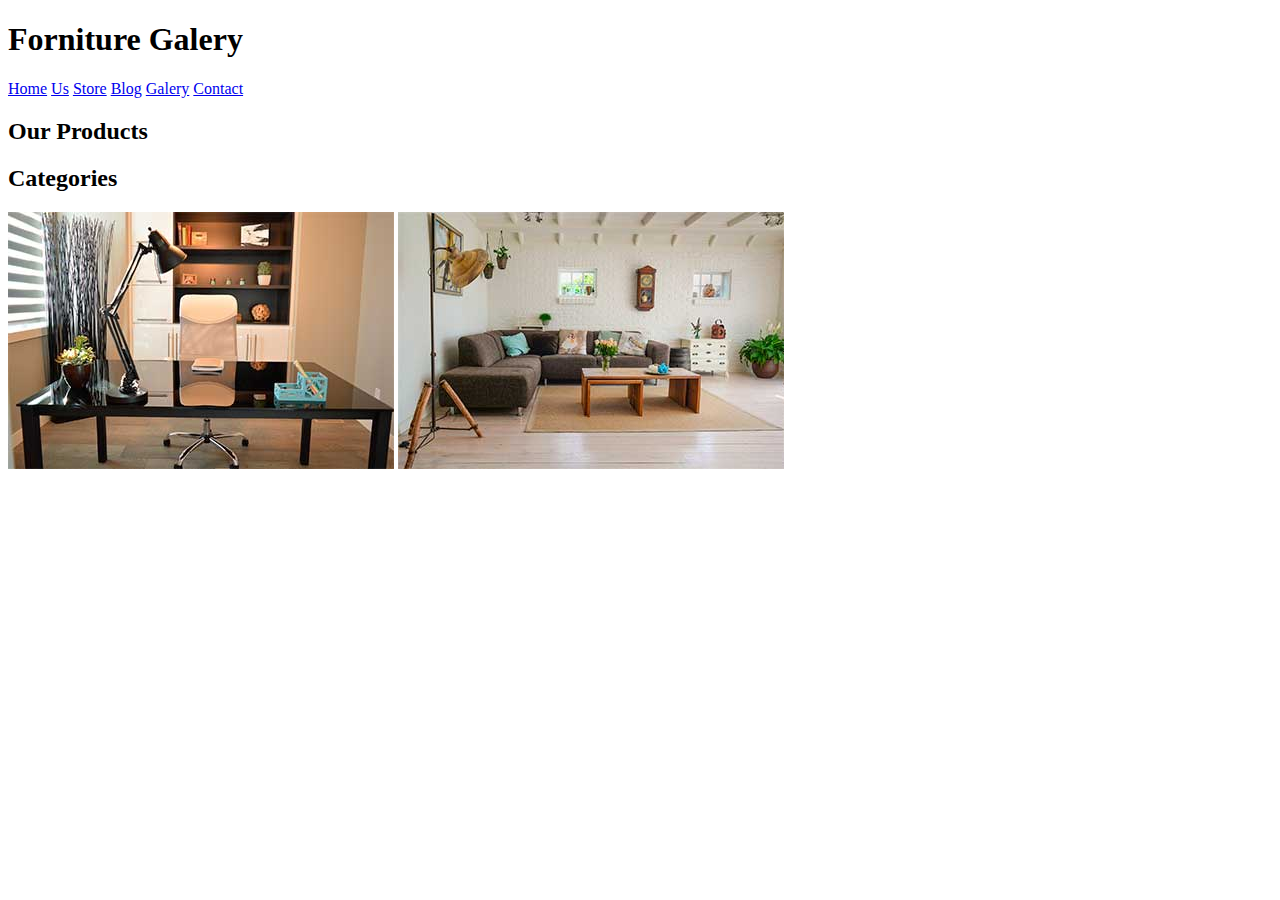
==== index.html @ e57cd3a4 "links created" ====
<!DOCTYPE html>
<html lang="en">
  <head>
    <meta charset="UTF-8" />
    <meta http-equiv="X-UA-Compatible" content="IE=edge" />
    <meta name="viewport" content="width=device-width, initial-scale=1.0" />
    <title>Forniture Galery</title>
  </head>
  <body>
    <h1>Forniture Galery</h1>

    <a href="index.html">Home</a>
    <a href="us.html">Us</a>
    <a href="store.html">Store</a>
    <a href="blog.html">Blog</a>
    <a href="galery.html">Galery</a>
    <a href="contact.html">Contact</a>

    <h2>Our Products</h2>
    <h2>Categories</h2>

    <img src="./assets/img/categoria1.jpg" alt="Category 1" />
    <img src="./assets/img/categoria2.jpg" alt="Category 2" />
  </body>
</html>
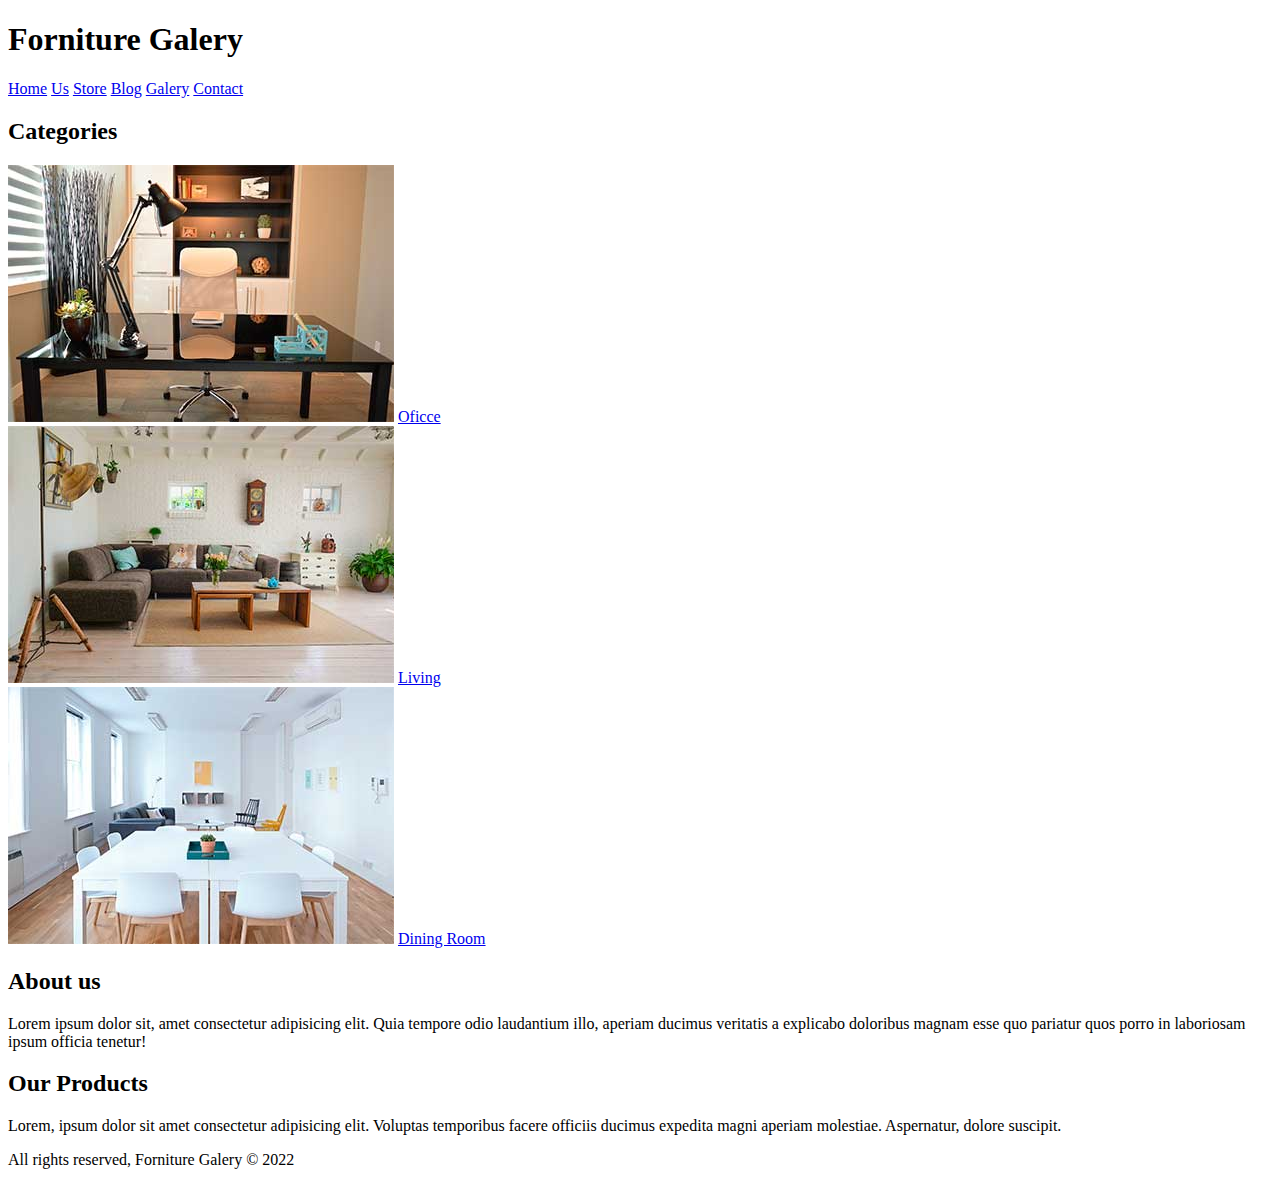
==== commit 2f0f97c7: "structuring html" ====
--- a/index.html
+++ b/index.html
@@ -7,19 +7,61 @@
     <title>Forniture Galery</title>
   </head>
   <body>
-    <h1>Forniture Galery</h1>
+    <header>
+      <h1>Forniture Galery</h1>
+    </header>
 
-    <a href="index.html">Home</a>
-    <a href="us.html">Us</a>
-    <a href="store.html">Store</a>
-    <a href="blog.html">Blog</a>
-    <a href="galery.html">Galery</a>
-    <a href="contact.html">Contact</a>
+    <nav>
+      <a href="index.html">Home</a>
+      <a href="us.html">Us</a>
+      <a href="store.html">Store</a>
+      <a href="blog.html">Blog</a>
+      <a href="galery.html">Galery</a>
+      <a href="contact.html">Contact</a>
+    </nav>
 
-    <h2>Our Products</h2>
-    <h2>Categories</h2>
+    <section>
+      <h2>Categories</h2>
 
-    <img src="./assets/img/categoria1.jpg" alt="Category 1" />
-    <img src="./assets/img/categoria2.jpg" alt="Category 2" />
+      <div>
+        <img src="./assets/img/categoria1.jpg" alt="Category 1" />
+        <a href="#">Oficce</a>
+      </div>
+
+      <div>
+        <img src="./assets/img/categoria2.jpg" alt="Category 2" />
+        <a href="#">Living</a>
+      </div>
+
+      <div>
+        <img src="./assets/img/categoria3.jpg" alt="Category 3" />
+        <a href="#">Dining Room</a>
+      </div>
+    </section>
+
+    <section>
+      <div>
+        <h2>About us</h2>
+        <p>
+          Lorem ipsum dolor sit, amet consectetur adipisicing elit. Quia tempore
+          odio laudantium illo, aperiam ducimus veritatis a explicabo doloribus
+          magnam esse quo pariatur quos porro in laboriosam ipsum officia
+          tenetur!
+        </p>
+      </div>
+    </section>
+
+    <main>
+      <h2>Our Products</h2>
+      <p>
+        Lorem, ipsum dolor sit amet consectetur adipisicing elit. Voluptas
+        temporibus facere officiis ducimus expedita magni aperiam molestiae.
+        Aspernatur, dolore suscipit.
+      </p>
+    </main>
+
+    <footer>
+      <p>All rights reserved, Forniture Galery &copy 2022</p>
+    </footer>
   </body>
 </html>
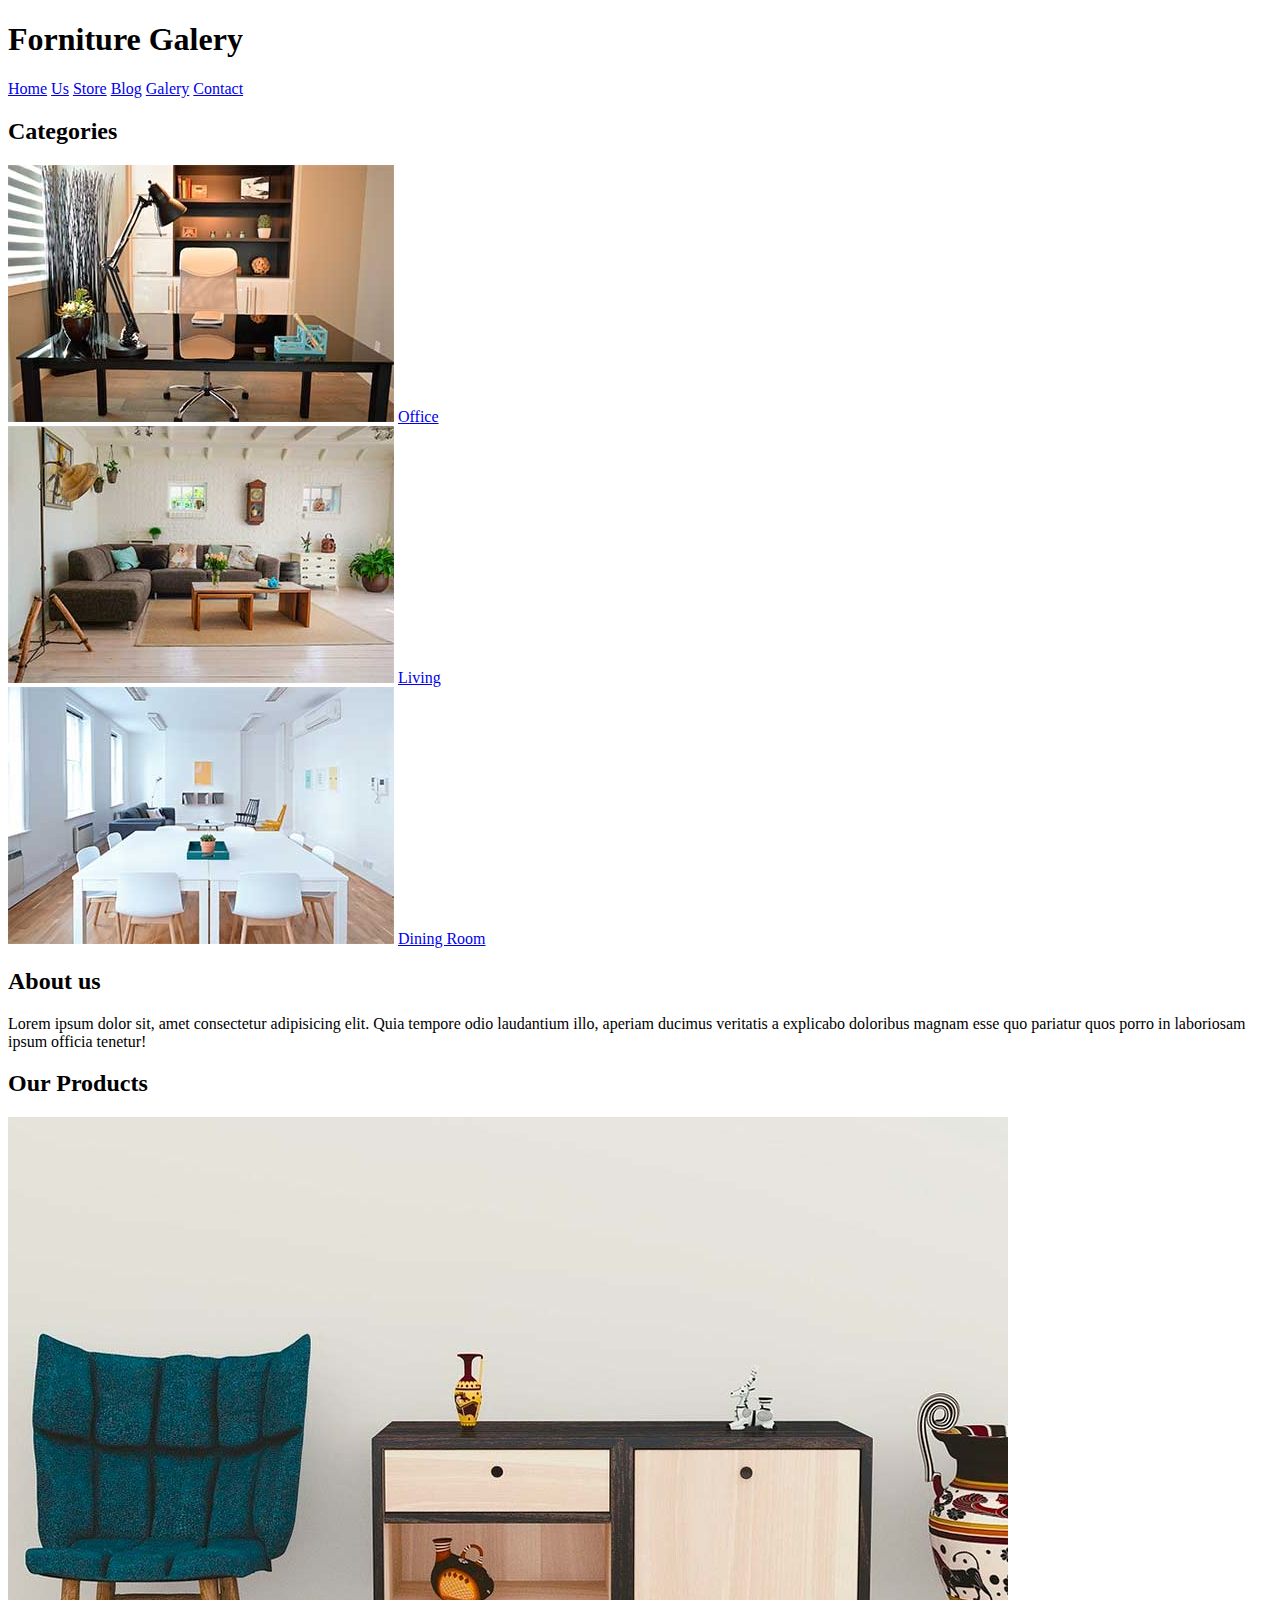
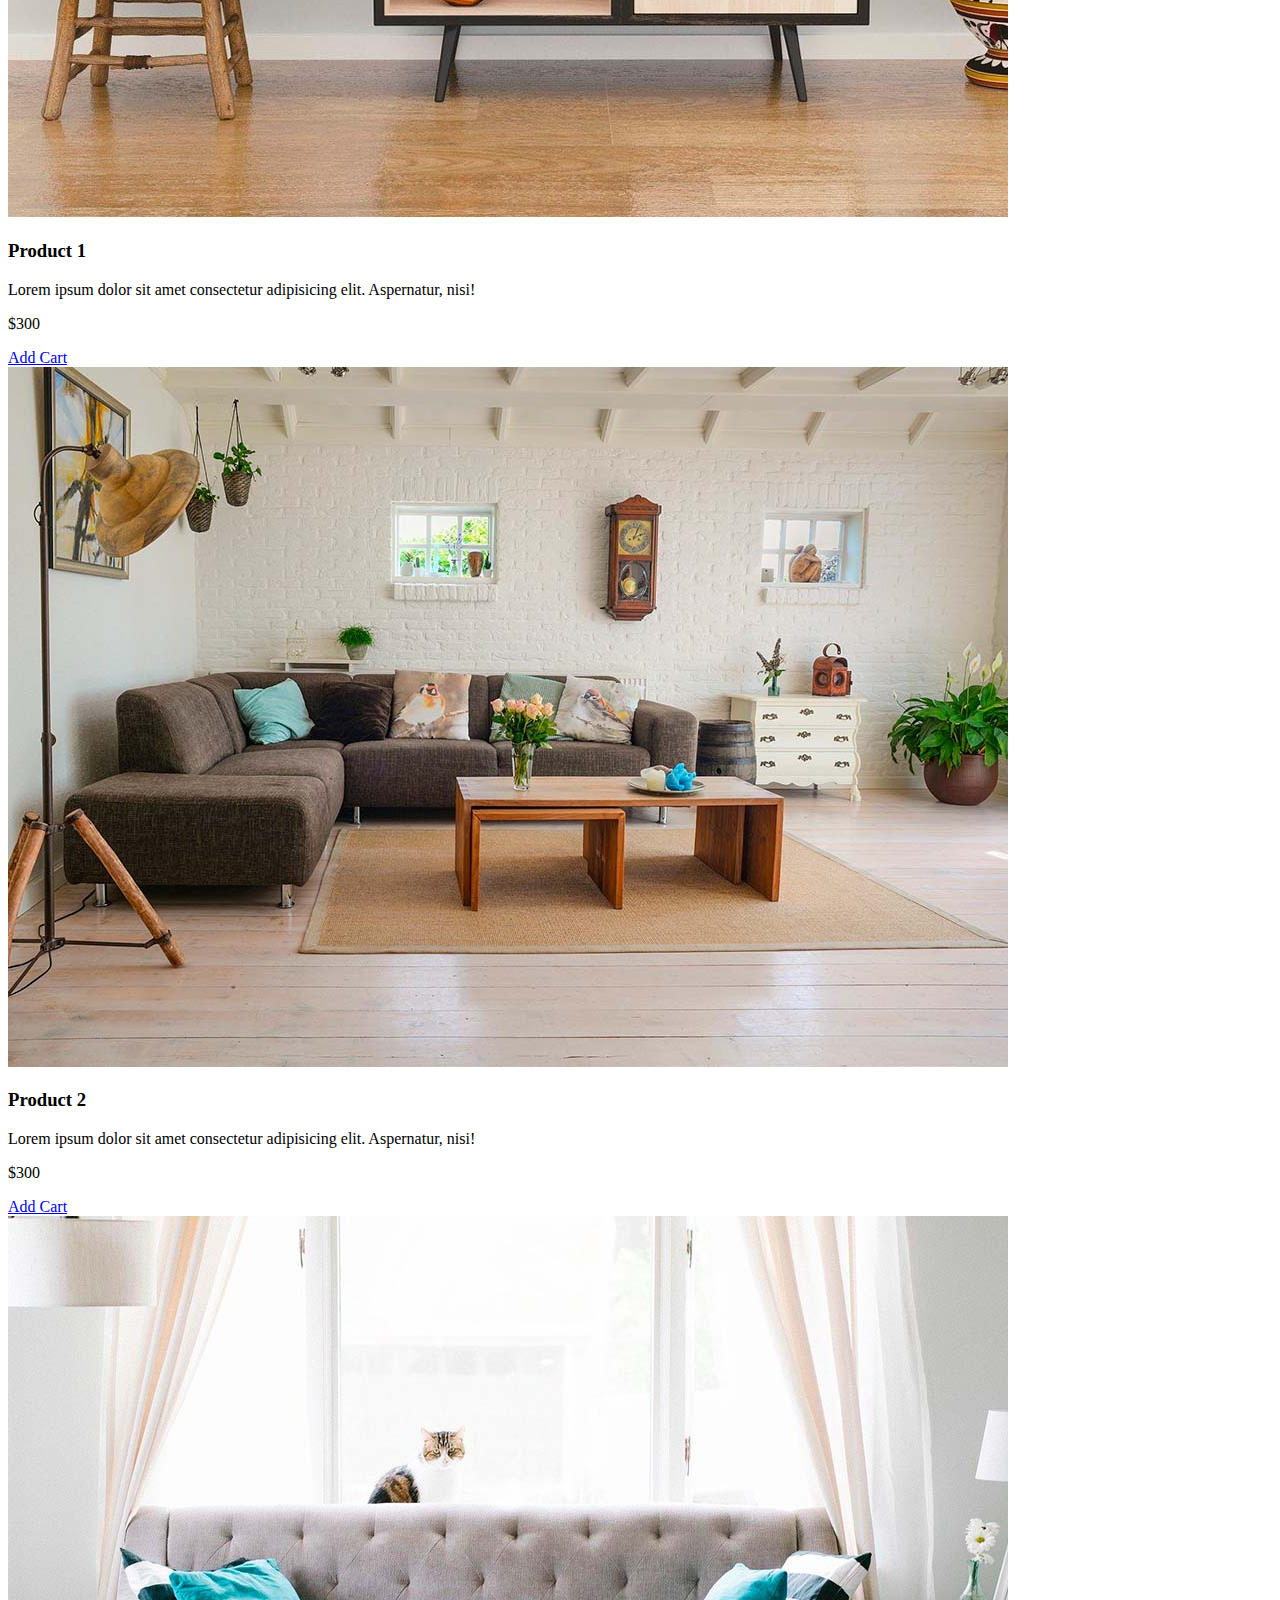
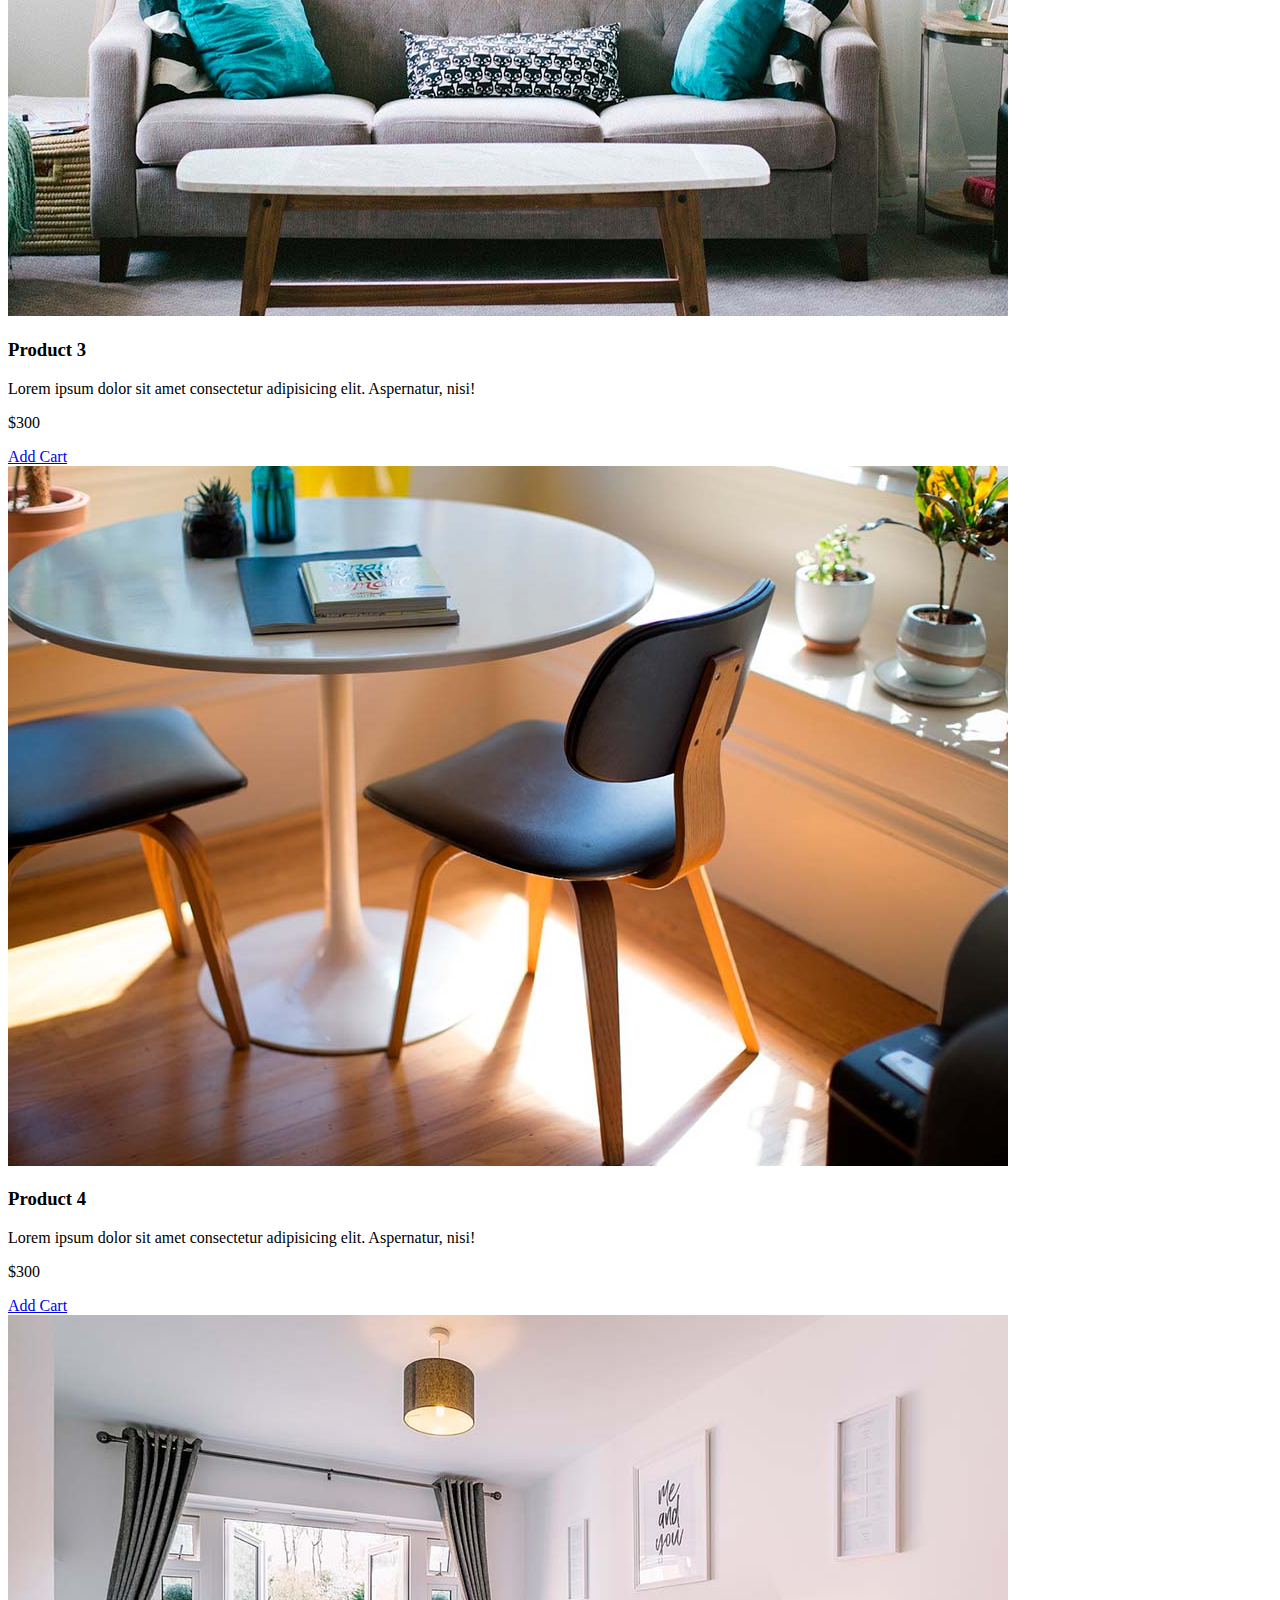
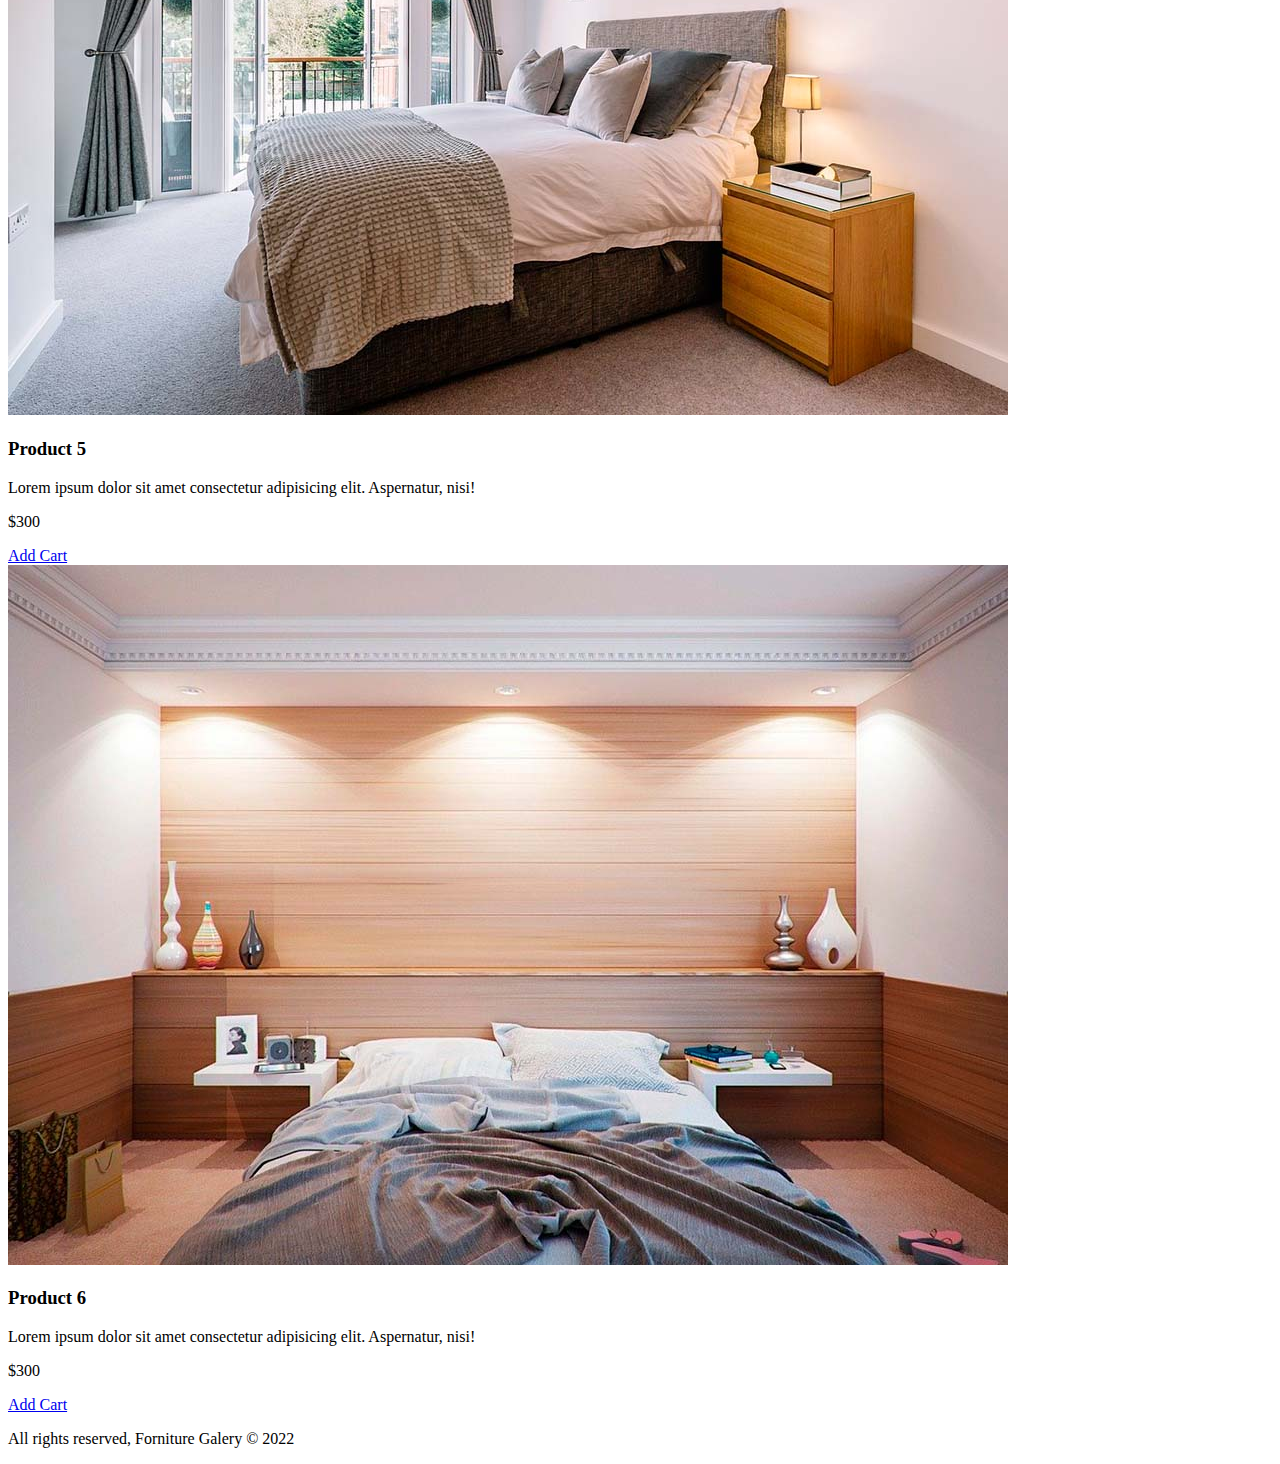
==== commit 893f4909: "Added products" ====
--- a/index.html
+++ b/index.html
@@ -25,7 +25,7 @@
 
       <div>
         <img src="./assets/img/categoria1.jpg" alt="Category 1" />
-        <a href="#">Oficce</a>
+        <a href="#">Office</a>
       </div>
 
       <div>
@@ -53,11 +53,80 @@
 
     <main>
       <h2>Our Products</h2>
-      <p>
-        Lorem, ipsum dolor sit amet consectetur adipisicing elit. Voluptas
-        temporibus facere officiis ducimus expedita magni aperiam molestiae.
-        Aspernatur, dolore suscipit.
-      </p>
+      <div>
+        <div>
+          <img src="./assets/img/producto1.jpg" alt="product" />
+          <div>
+            <h3>Product 1</h3>
+            <p>
+              Lorem ipsum dolor sit amet consectetur adipisicing elit.
+              Aspernatur, nisi!
+            </p>
+            <p>$300</p>
+            <a href="#">Add Cart</a>
+          </div>
+        </div>
+        <div>
+          <img src="./assets/img/producto2.jpg" alt="product" />
+          <div>
+            <h3>Product 2</h3>
+            <p>
+              Lorem ipsum dolor sit amet consectetur adipisicing elit.
+              Aspernatur, nisi!
+            </p>
+            <p>$300</p>
+            <a href="#">Add Cart</a>
+          </div>
+        </div>
+        <div>
+          <img src="./assets/img/producto3.jpg" alt="product" />
+          <div>
+            <h3>Product 3</h3>
+            <p>
+              Lorem ipsum dolor sit amet consectetur adipisicing elit.
+              Aspernatur, nisi!
+            </p>
+            <p>$300</p>
+            <a href="#">Add Cart</a>
+          </div>
+        </div>
+        <div>
+          <img src="./assets/img/producto4.jpg" alt="product" />
+          <div>
+            <h3>Product 4</h3>
+            <p>
+              Lorem ipsum dolor sit amet consectetur adipisicing elit.
+              Aspernatur, nisi!
+            </p>
+            <p>$300</p>
+            <a href="#">Add Cart</a>
+          </div>
+        </div>
+        <div>
+          <img src="./assets/img/producto5.jpg" alt="product" />
+          <div>
+            <h3>Product 5</h3>
+            <p>
+              Lorem ipsum dolor sit amet consectetur adipisicing elit.
+              Aspernatur, nisi!
+            </p>
+            <p>$300</p>
+            <a href="#">Add Cart</a>
+          </div>
+        </div>
+        <div>
+          <img src="./assets/img/producto6.jpg" alt="product" />
+          <div>
+            <h3>Product 6</h3>
+            <p>
+              Lorem ipsum dolor sit amet consectetur adipisicing elit.
+              Aspernatur, nisi!
+            </p>
+            <p>$300</p>
+            <a href="#">Add Cart</a>
+          </div>
+        </div>
+      </div>
     </main>
 
     <footer>
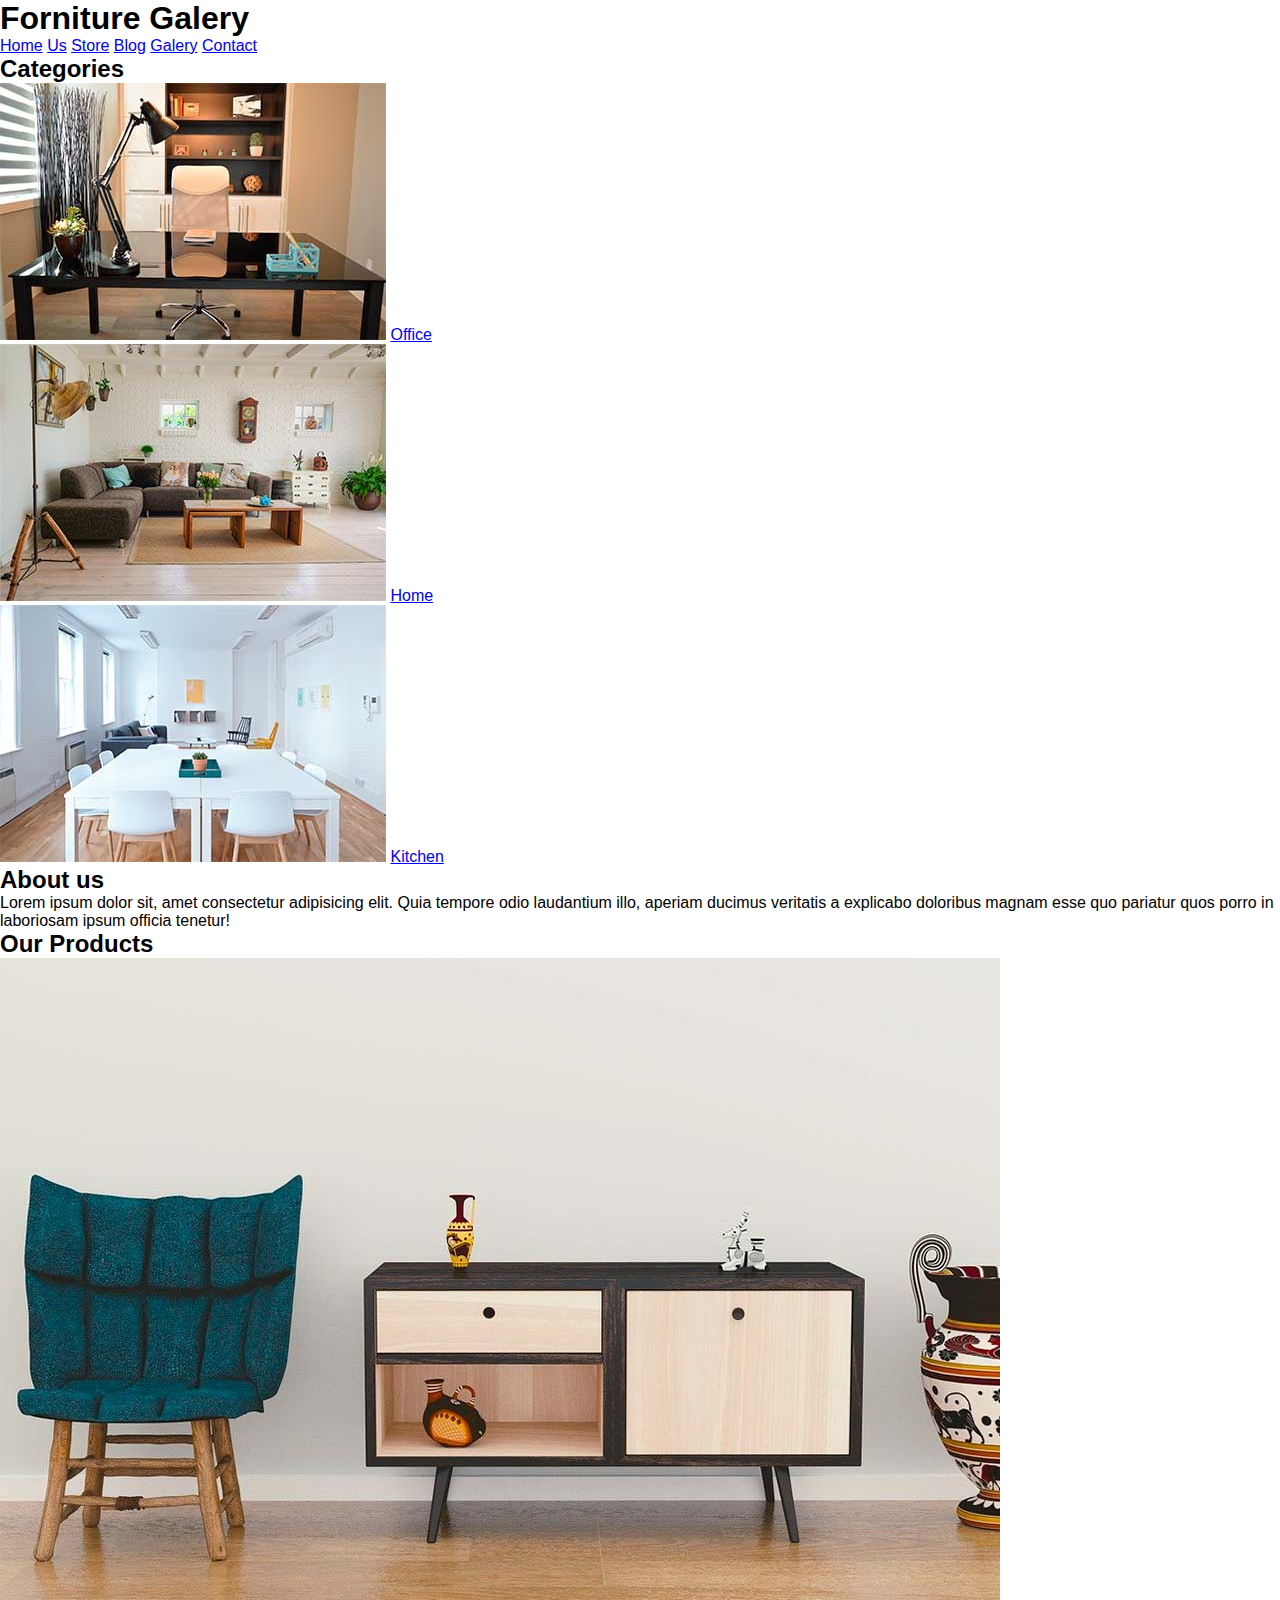
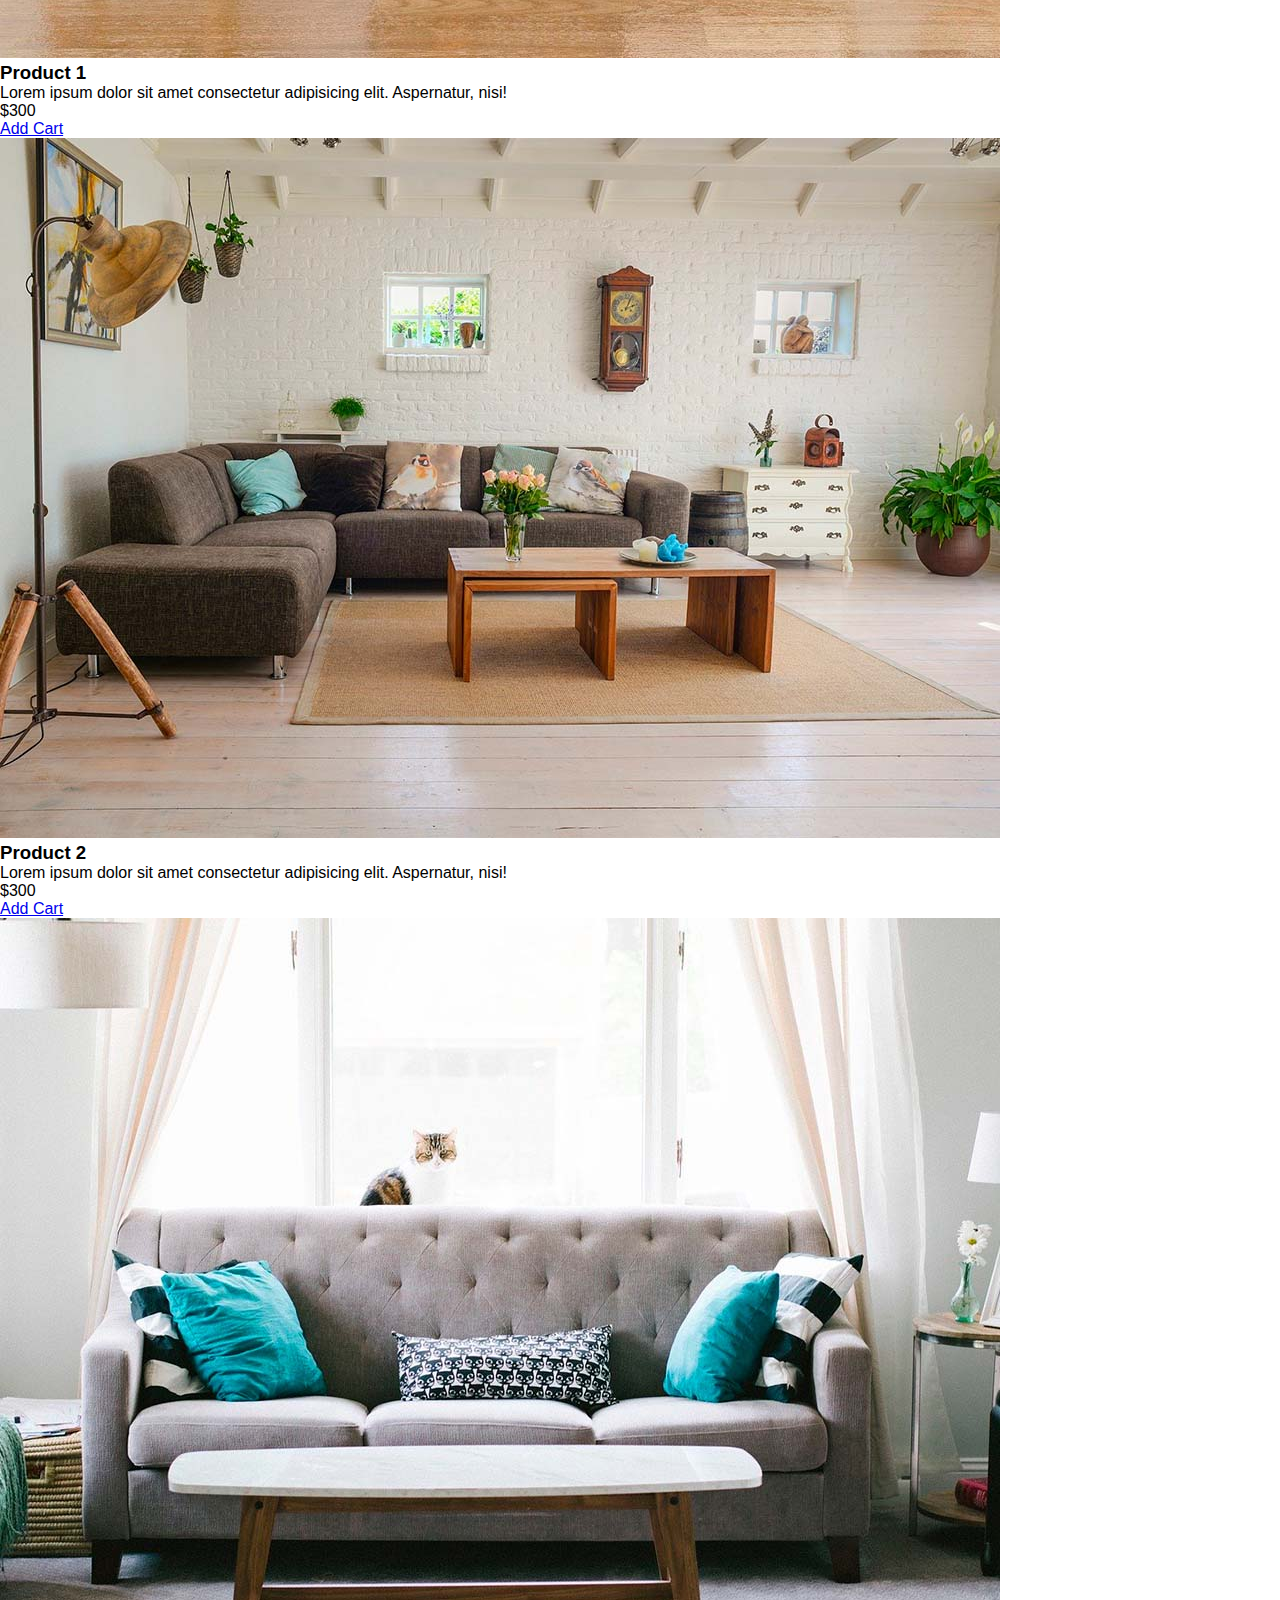
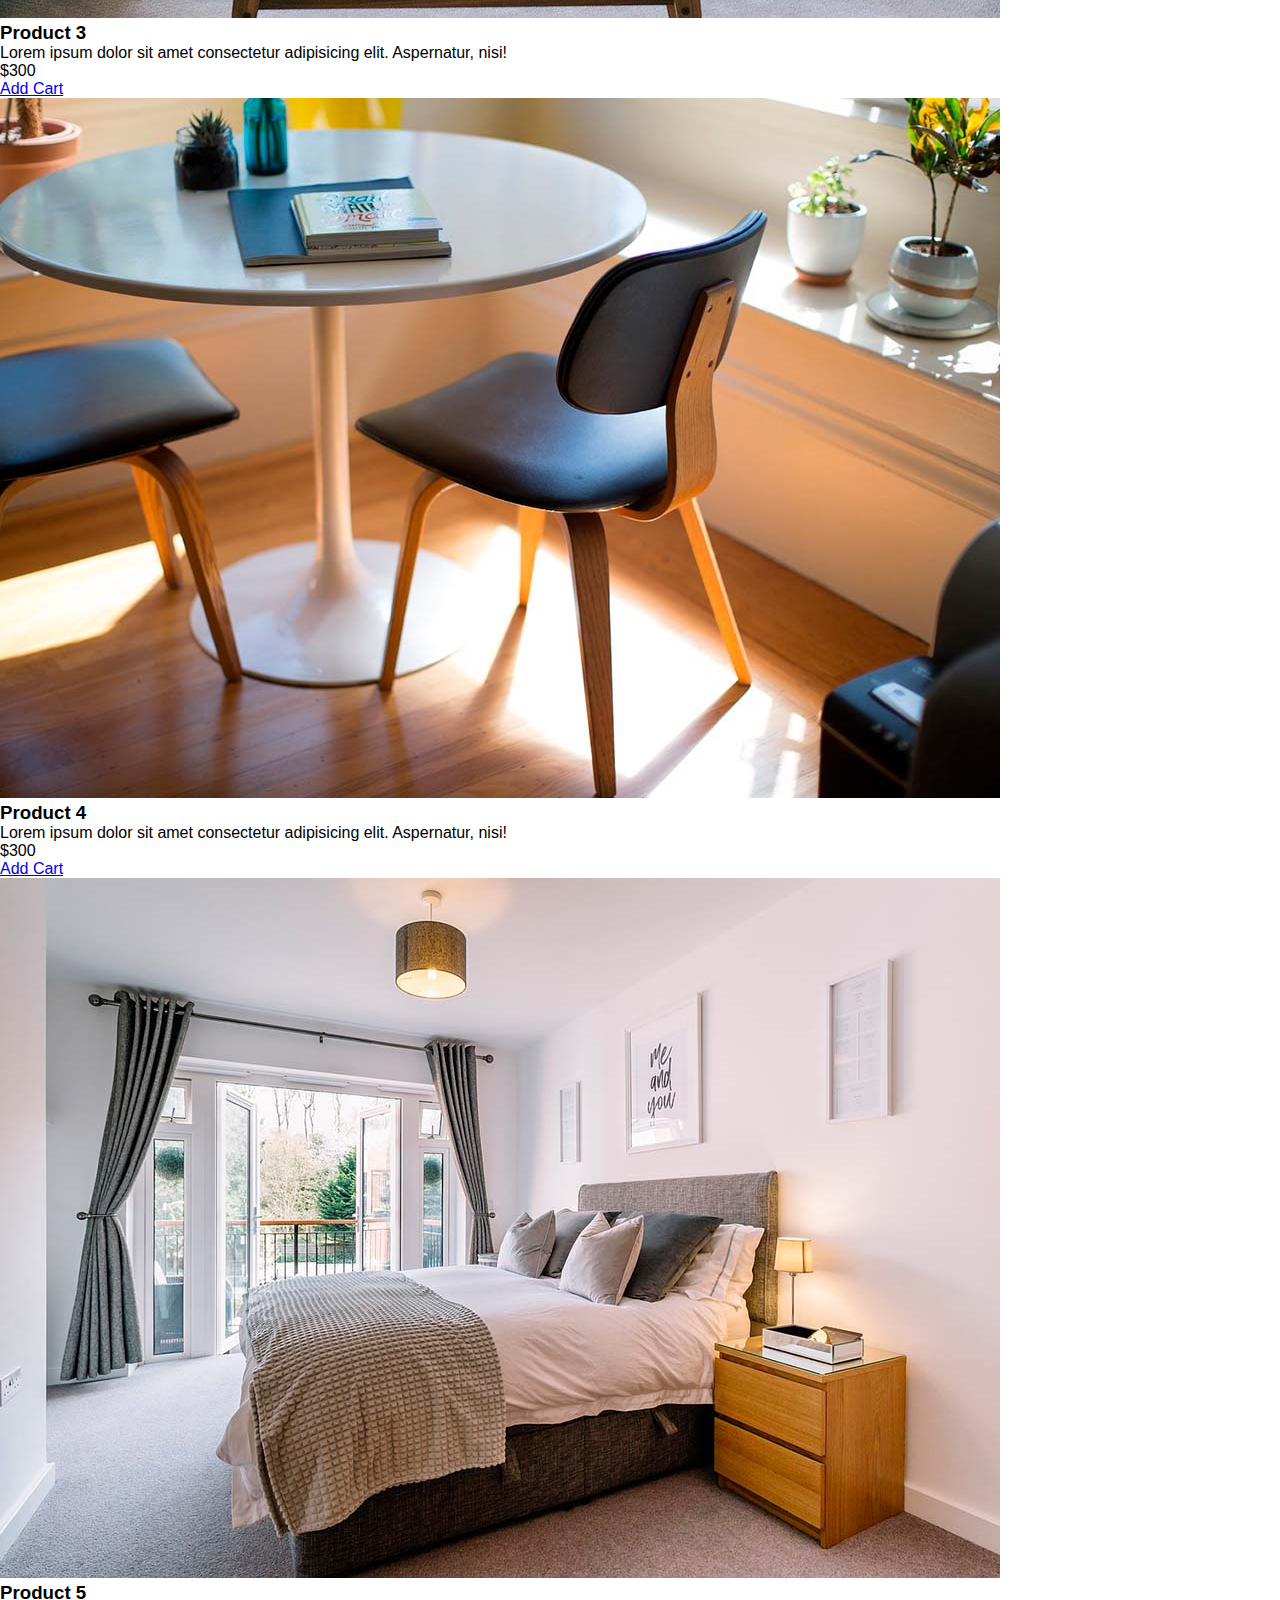
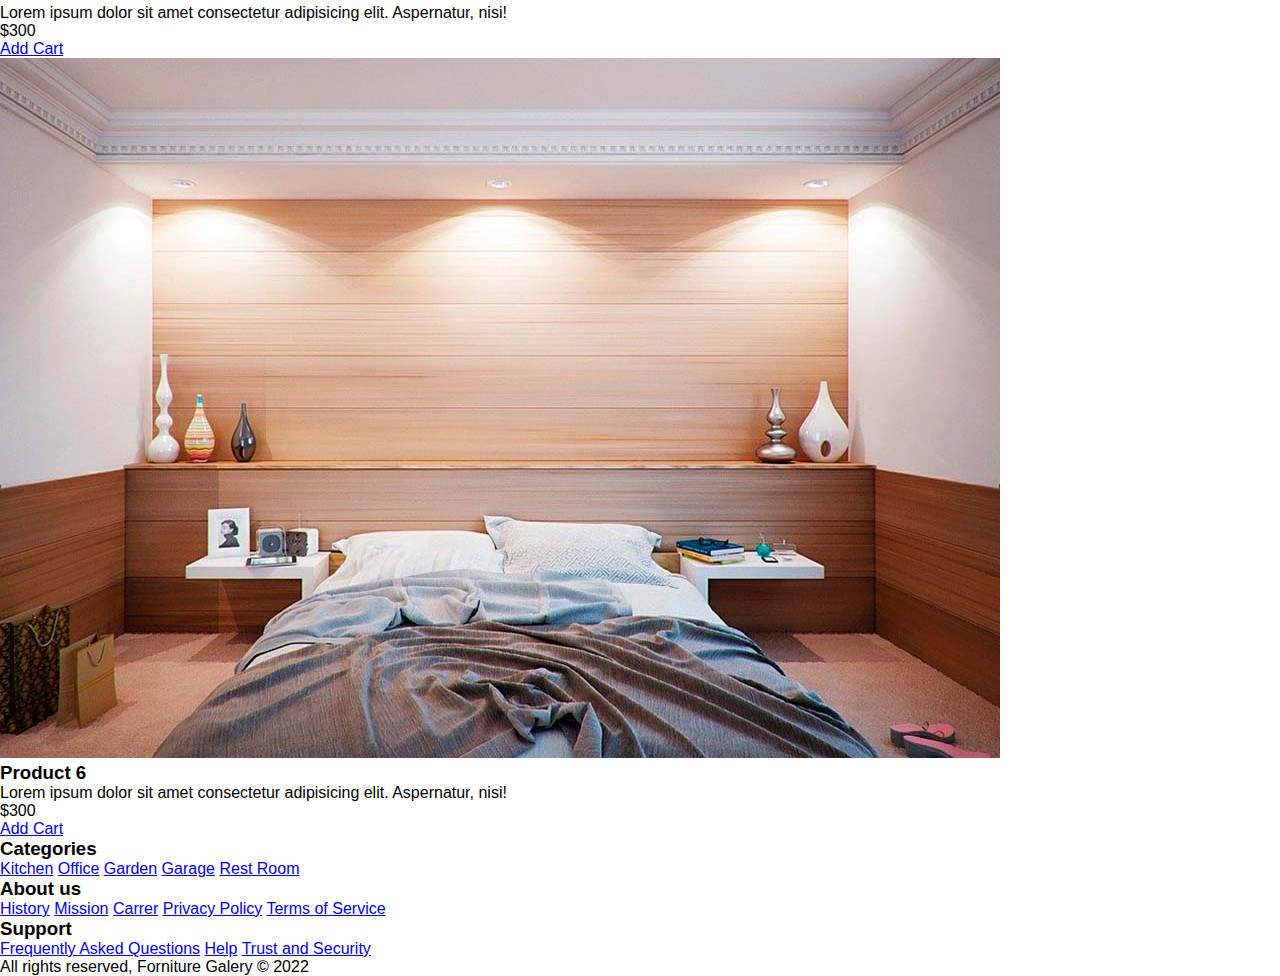
==== commit 2b95fa6c: "finishing html structure" ====
--- a/index.html
+++ b/index.html
@@ -4,6 +4,7 @@
     <meta charset="UTF-8" />
     <meta http-equiv="X-UA-Compatible" content="IE=edge" />
     <meta name="viewport" content="width=device-width, initial-scale=1.0" />
+    <link rel="stylesheet" href="./assets/css/styles.css" />
     <title>Forniture Galery</title>
   </head>
   <body>
@@ -30,12 +31,12 @@
 
       <div>
         <img src="./assets/img/categoria2.jpg" alt="Category 2" />
-        <a href="#">Living</a>
+        <a href="#">Home</a>
       </div>
 
       <div>
         <img src="./assets/img/categoria3.jpg" alt="Category 3" />
-        <a href="#">Dining Room</a>
+        <a href="#">Kitchen</a>
       </div>
     </section>
 
@@ -130,6 +131,34 @@
     </main>
 
     <footer>
+      <div>
+        <h3>Categories</h3>
+        <nav>
+          <a href="#">Kitchen</a>
+          <a href="#">Office</a>
+          <a href="#">Garden</a>
+          <a href="#">Garage</a>
+          <a href="#">Rest Room</a>
+        </nav>
+      </div>
+      <div>
+        <h3>About us</h3>
+        <nav>
+          <a href="#">History</a>
+          <a href="#">Mission</a>
+          <a href="#">Carrer</a>
+          <a href="#">Privacy Policy</a>
+          <a href="#">Terms of Service</a>
+        </nav>
+      </div>
+      <div>
+        <h3>Support</h3>
+        <nav>
+          <a href="#">Frequently Asked Questions</a>
+          <a href="#">Help</a>
+          <a href="#">Trust and Security</a>
+        </nav>
+      </div>
       <p>All rights reserved, Forniture Galery &copy 2022</p>
     </footer>
   </body>
--- a/assets/css/styles.css
+++ b/assets/css/styles.css
@@ -0,0 +1,7 @@
+* {
+  margin: 0%;
+}
+
+body {
+  font-family: Monstserrat, sans-serif;
+}
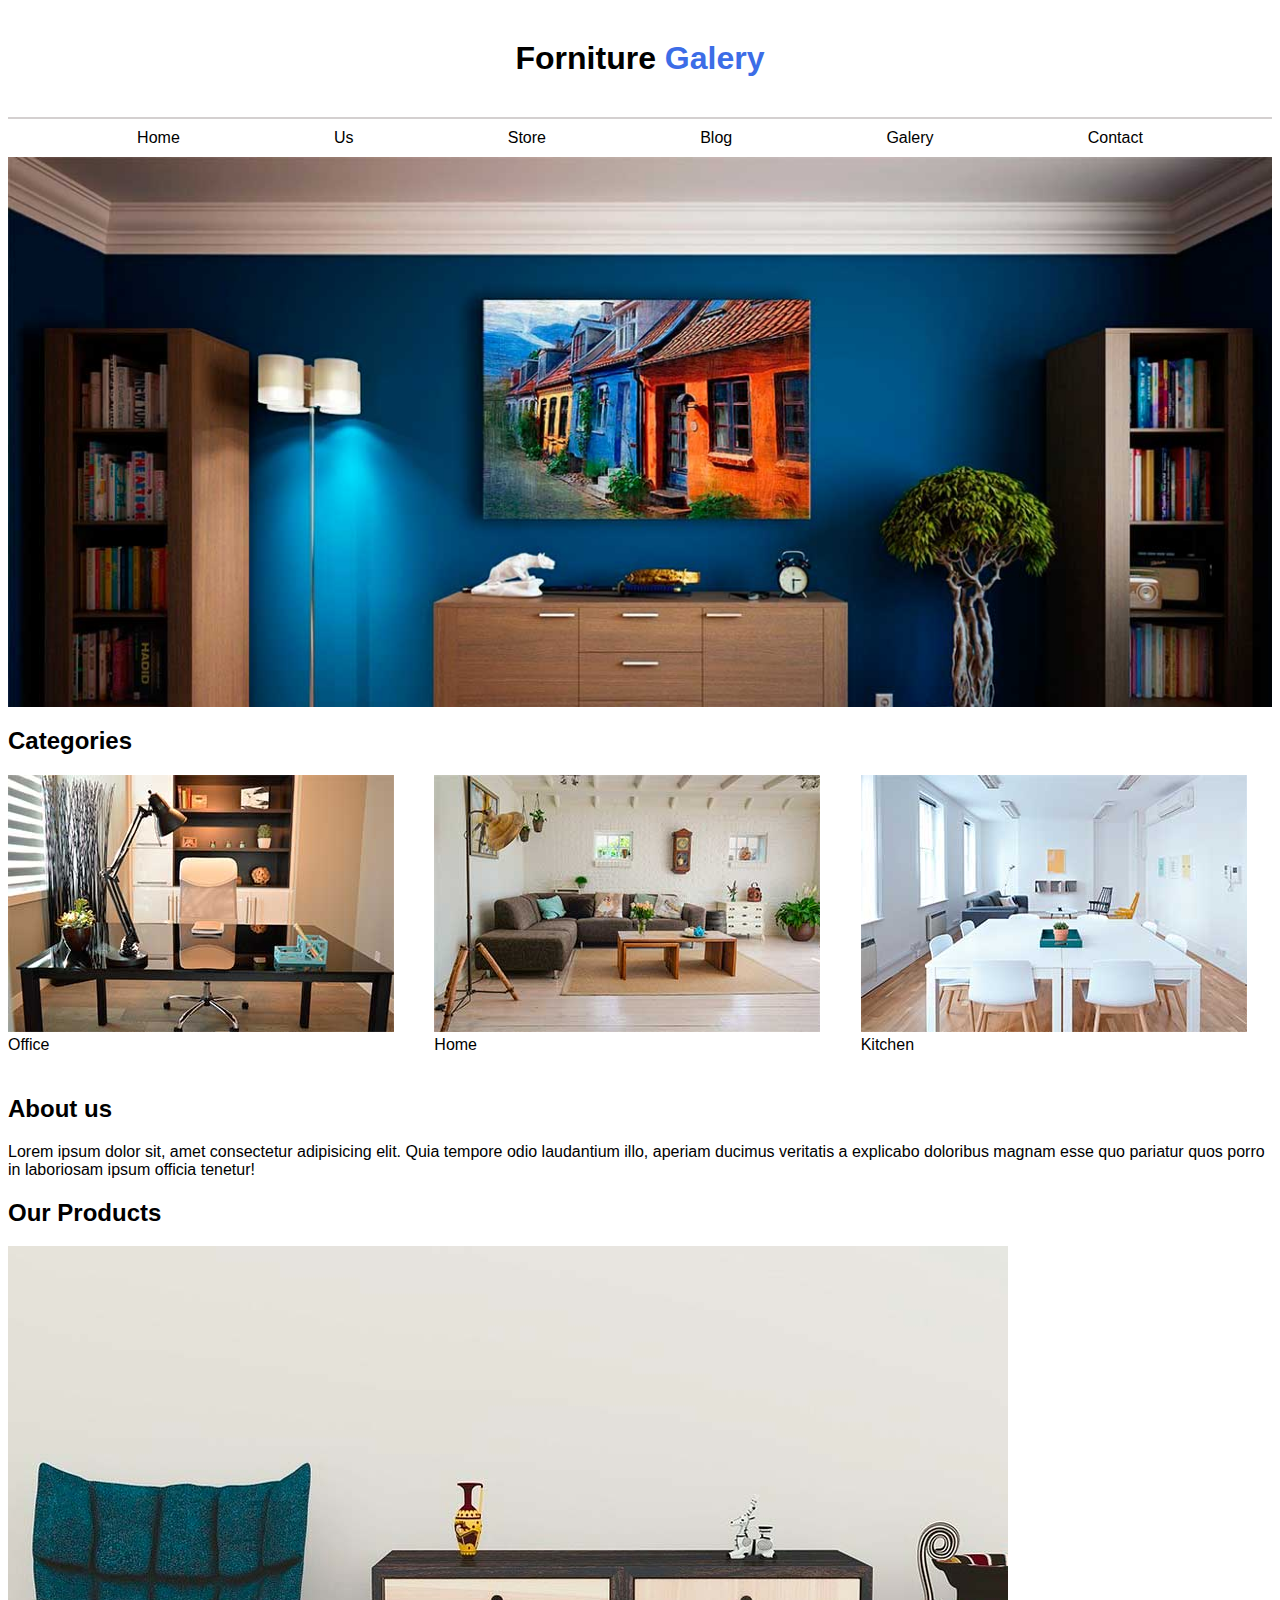
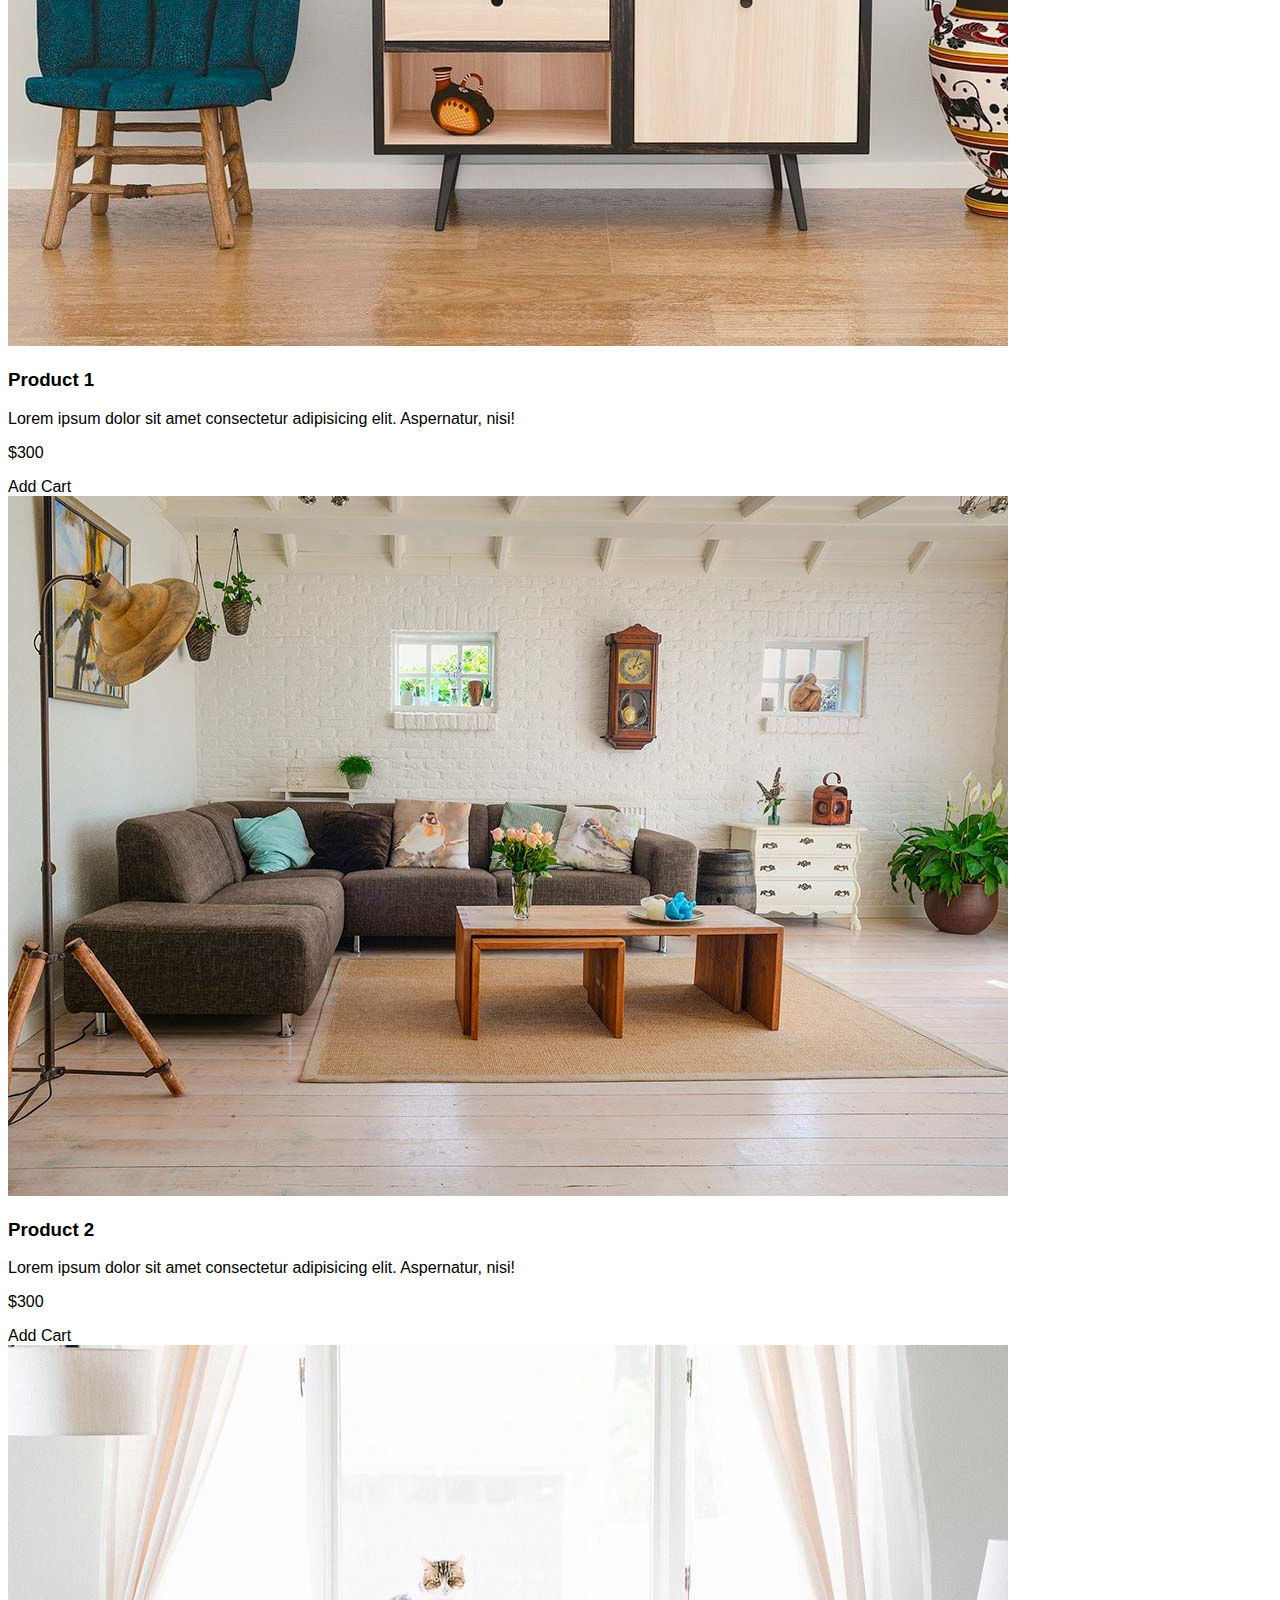
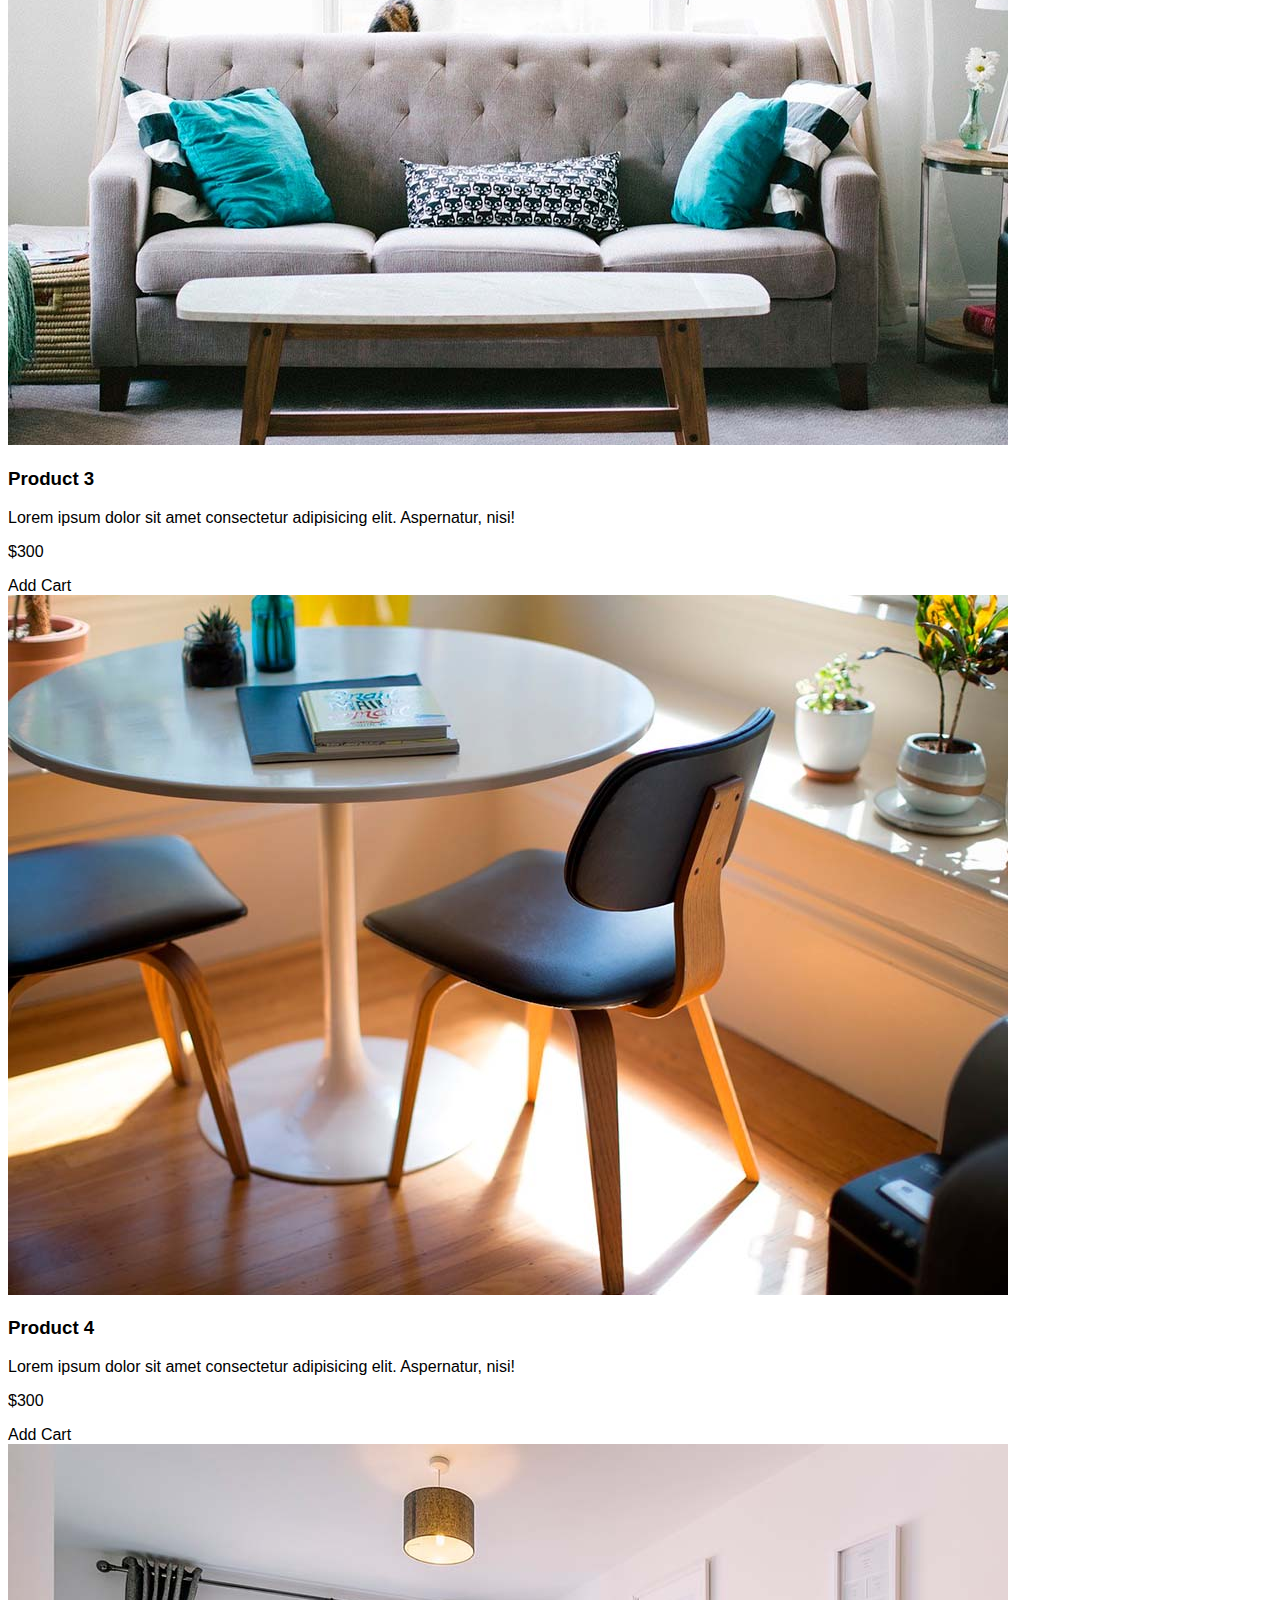
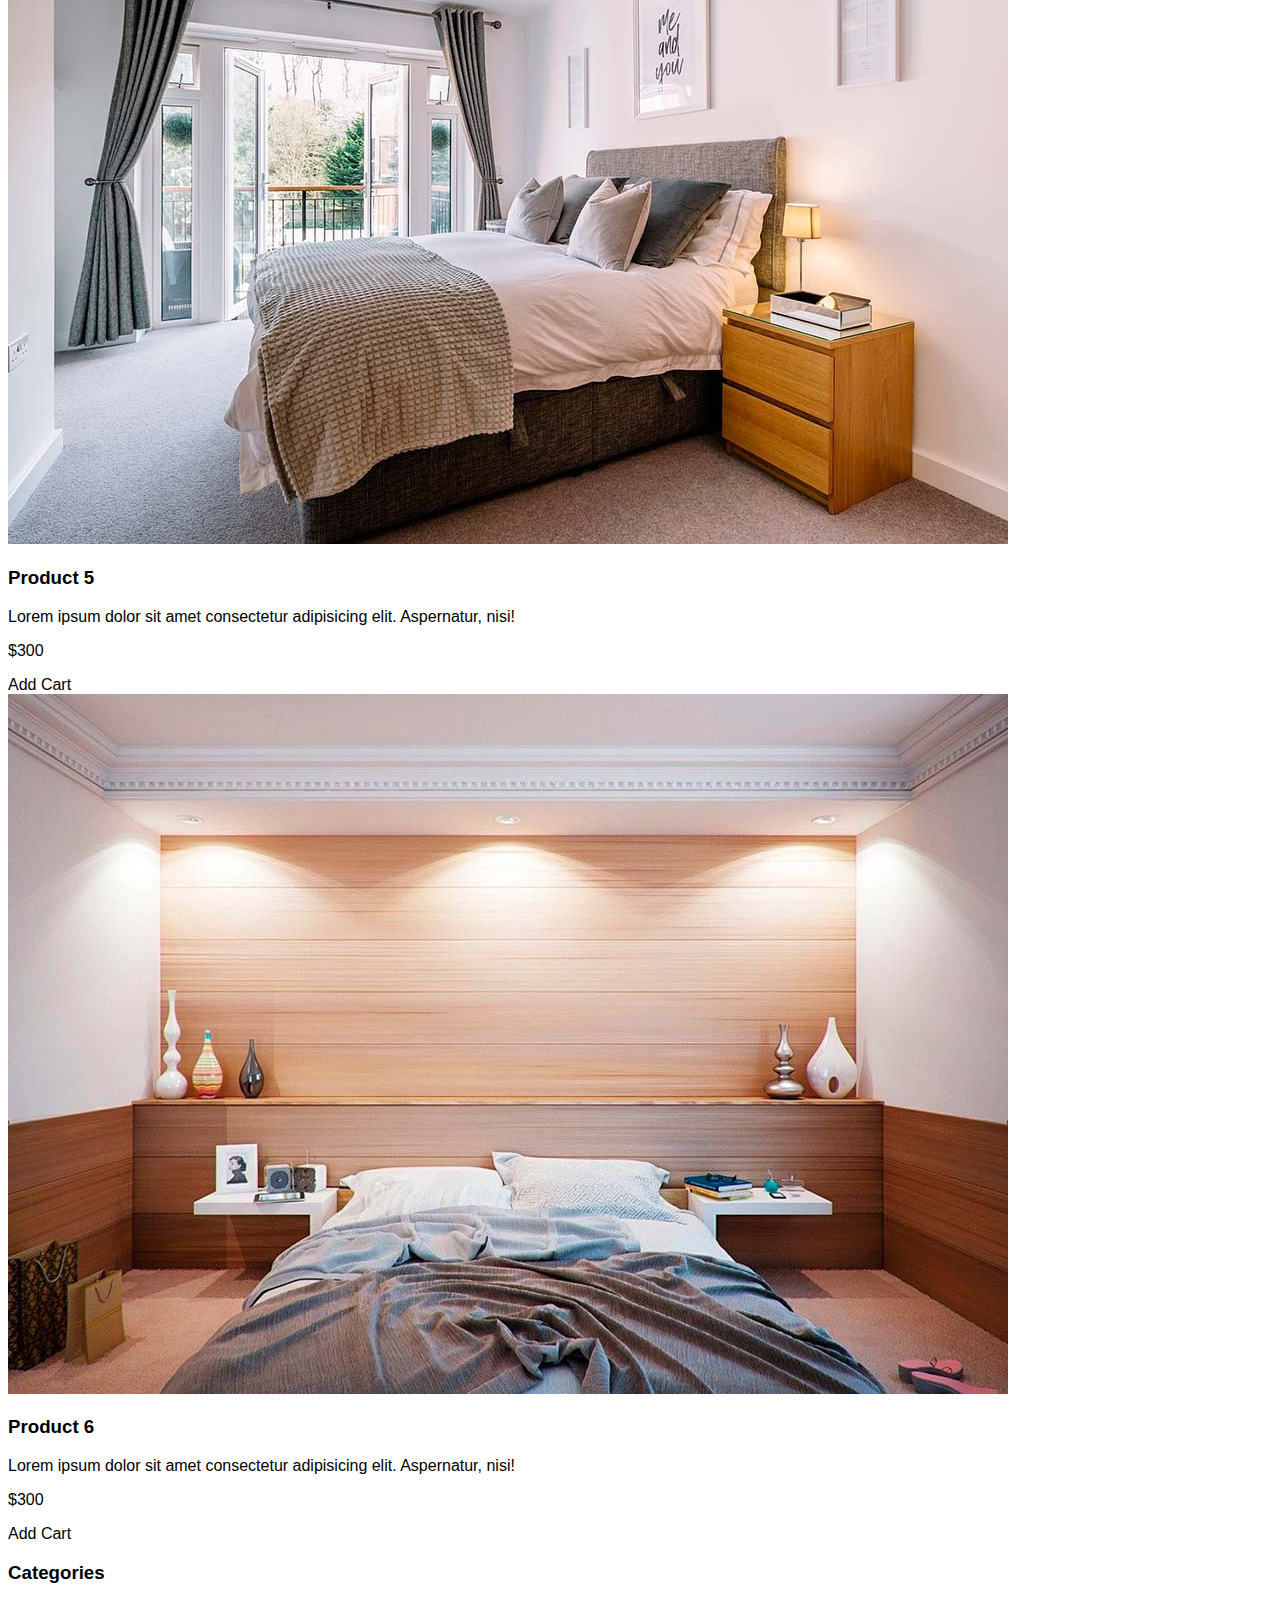
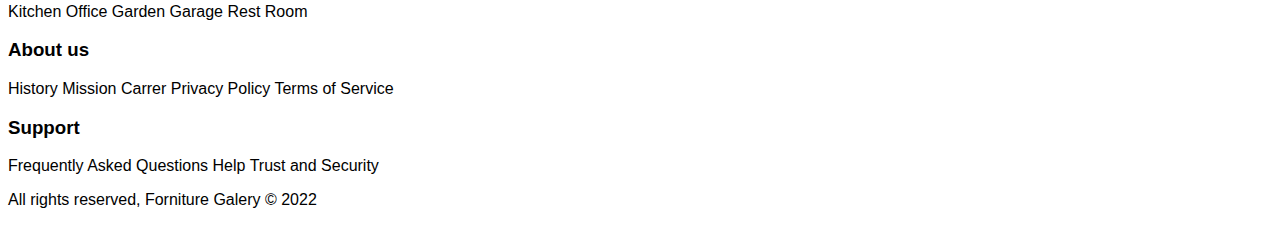
==== commit 9b49b1a8: "styling part 1" ====
--- a/index.html
+++ b/index.html
@@ -9,38 +9,42 @@
   </head>
   <body>
     <header>
-      <h1>Forniture Galery</h1>
+      <h1 class="site-name">Forniture <span>Galery</span></h1>
     </header>
 
-    <nav>
-      <a href="index.html">Home</a>
-      <a href="us.html">Us</a>
-      <a href="store.html">Store</a>
-      <a href="blog.html">Blog</a>
-      <a href="galery.html">Galery</a>
-      <a href="contact.html">Contact</a>
-    </nav>
+    <div class="container-nav">
+      <nav class="container nav-pags">
+        <a href="index.html">Home</a>
+        <a href="us.html">Us</a>
+        <a href="store.html">Store</a>
+        <a href="blog.html">Blog</a>
+        <a href="galery.html">Galery</a>
+        <a href="contact.html">Contact</a>
+      </nav>
+    </div>
+    <div class="hero"></div>
 
     <section>
       <h2>Categories</h2>
+      <div class="category-list">
+        <div>
+          <img src="./assets/img/categoria1.jpg" alt="Category 1" />
+          <a href="#">Office</a>
+        </div>
 
-      <div>
-        <img src="./assets/img/categoria1.jpg" alt="Category 1" />
-        <a href="#">Office</a>
-      </div>
+        <div>
+          <img src="./assets/img/categoria2.jpg" alt="Category 2" />
+          <a href="#">Home</a>
+        </div>
 
-      <div>
-        <img src="./assets/img/categoria2.jpg" alt="Category 2" />
-        <a href="#">Home</a>
-      </div>
-
-      <div>
-        <img src="./assets/img/categoria3.jpg" alt="Category 3" />
-        <a href="#">Kitchen</a>
+        <div>
+          <img src="./assets/img/categoria3.jpg" alt="Category 3" />
+          <a href="#">Kitchen</a>
+        </div>
       </div>
     </section>
 
-    <section>
+    <section class="about-us">
       <div>
         <h2>About us</h2>
         <p>
--- a/assets/css/styles.css
+++ b/assets/css/styles.css
@@ -1,7 +1,59 @@
-* {
-  margin: 0%;
+html {
+  box-sizing: border-box;
+}
+*,
+*:before,
+*:after {
+  box-sizing: inherit;
+}
+img {
+  max-width: 100%;
 }
 
 body {
   font-family: Monstserrat, sans-serif;
 }
+
+a {
+  text-decoration: none;
+  color: #000000;
+}
+
+.container {
+  max-width: 1200px;
+  margin: 0 auto;
+}
+
+.container-nav {
+  border-top: 2px solid #d4d0d0;
+}
+
+.site-name {
+  margin: 40px 0;
+  text-align: center;
+}
+
+.site-name span {
+  color: #3c6de7;
+}
+
+.nav-pags {
+  padding: 10px 20px;
+  display: flex;
+  justify-content: space-around;
+}
+
+.hero {
+  background-image: url(../img/principal.jpg);
+  background-repeat: no-repeat;
+  background-size: cover;
+  height: 550px;
+}
+
+.category-list {
+  display: grid;
+  grid-template-columns: repeat(3, 1fr);
+  grid-template-rows: 1fr 1fr;
+  height: 300px;
+  gap: 15px;
+}
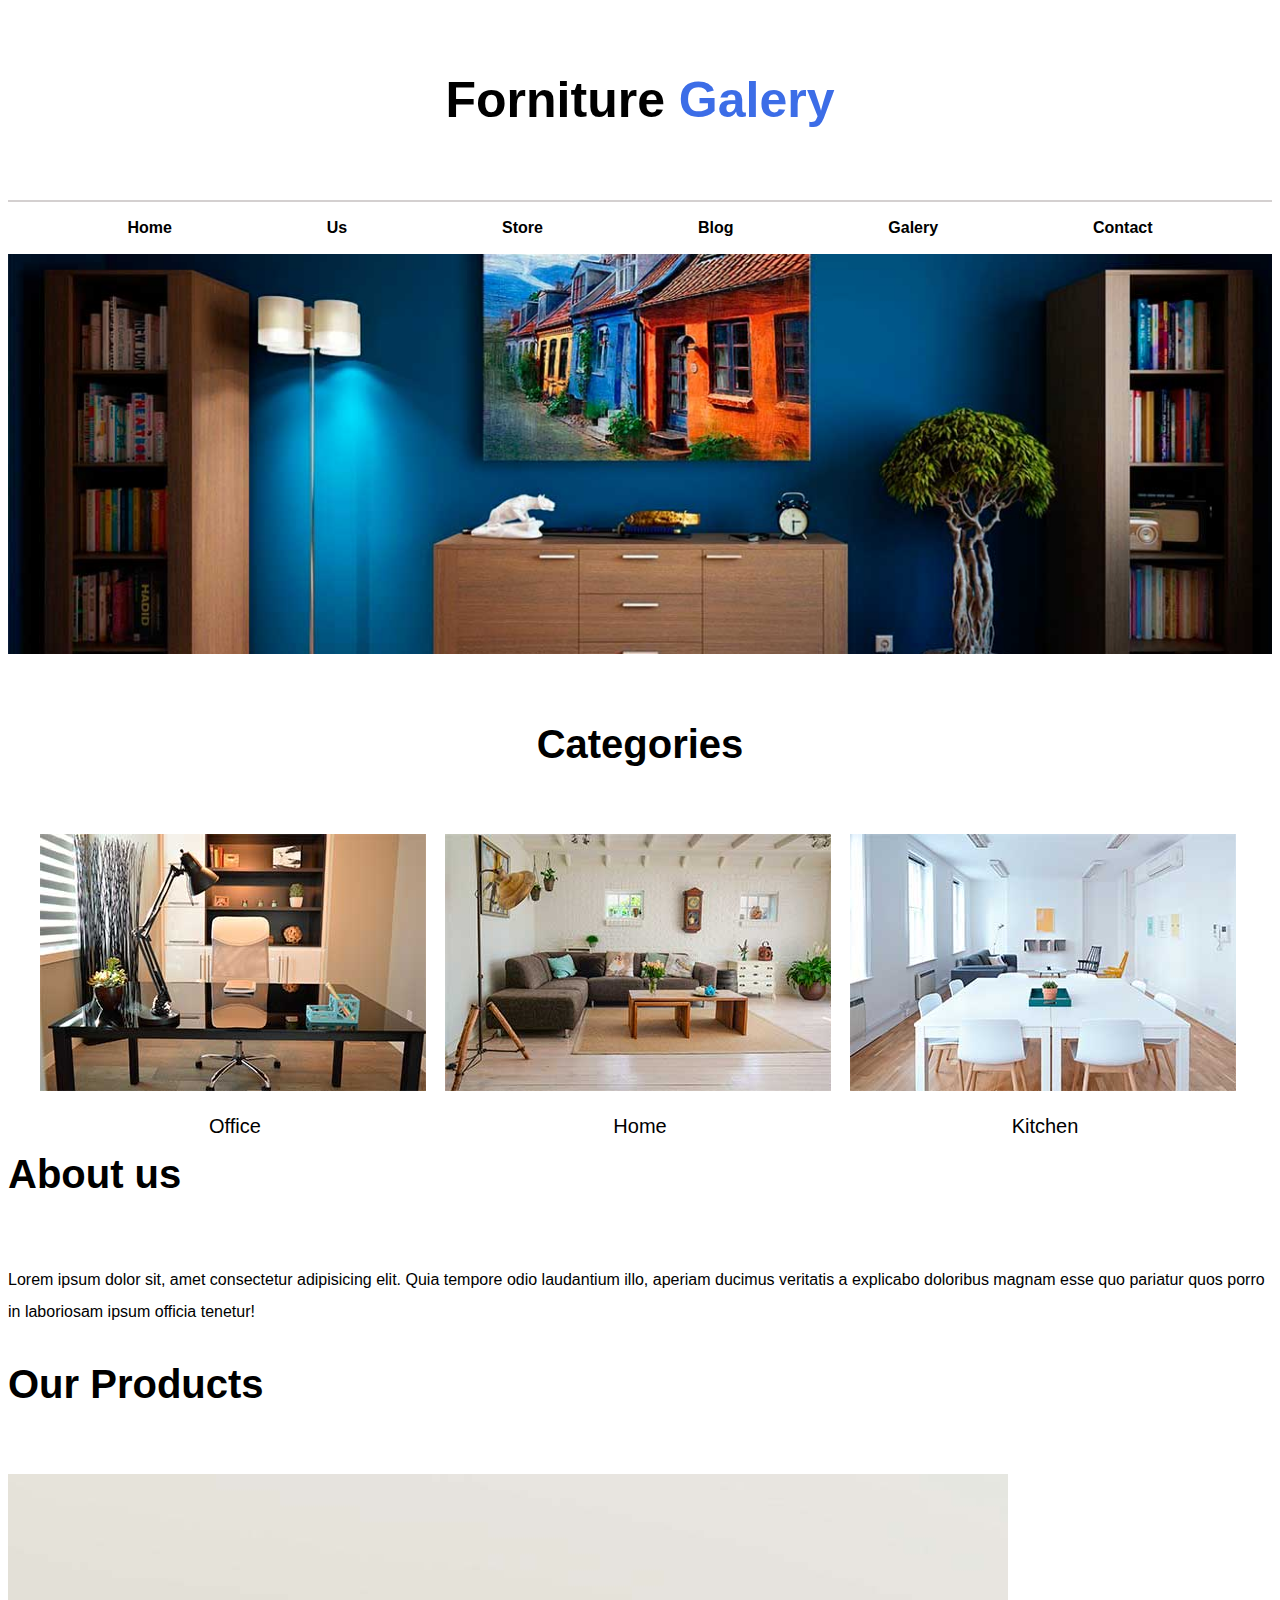
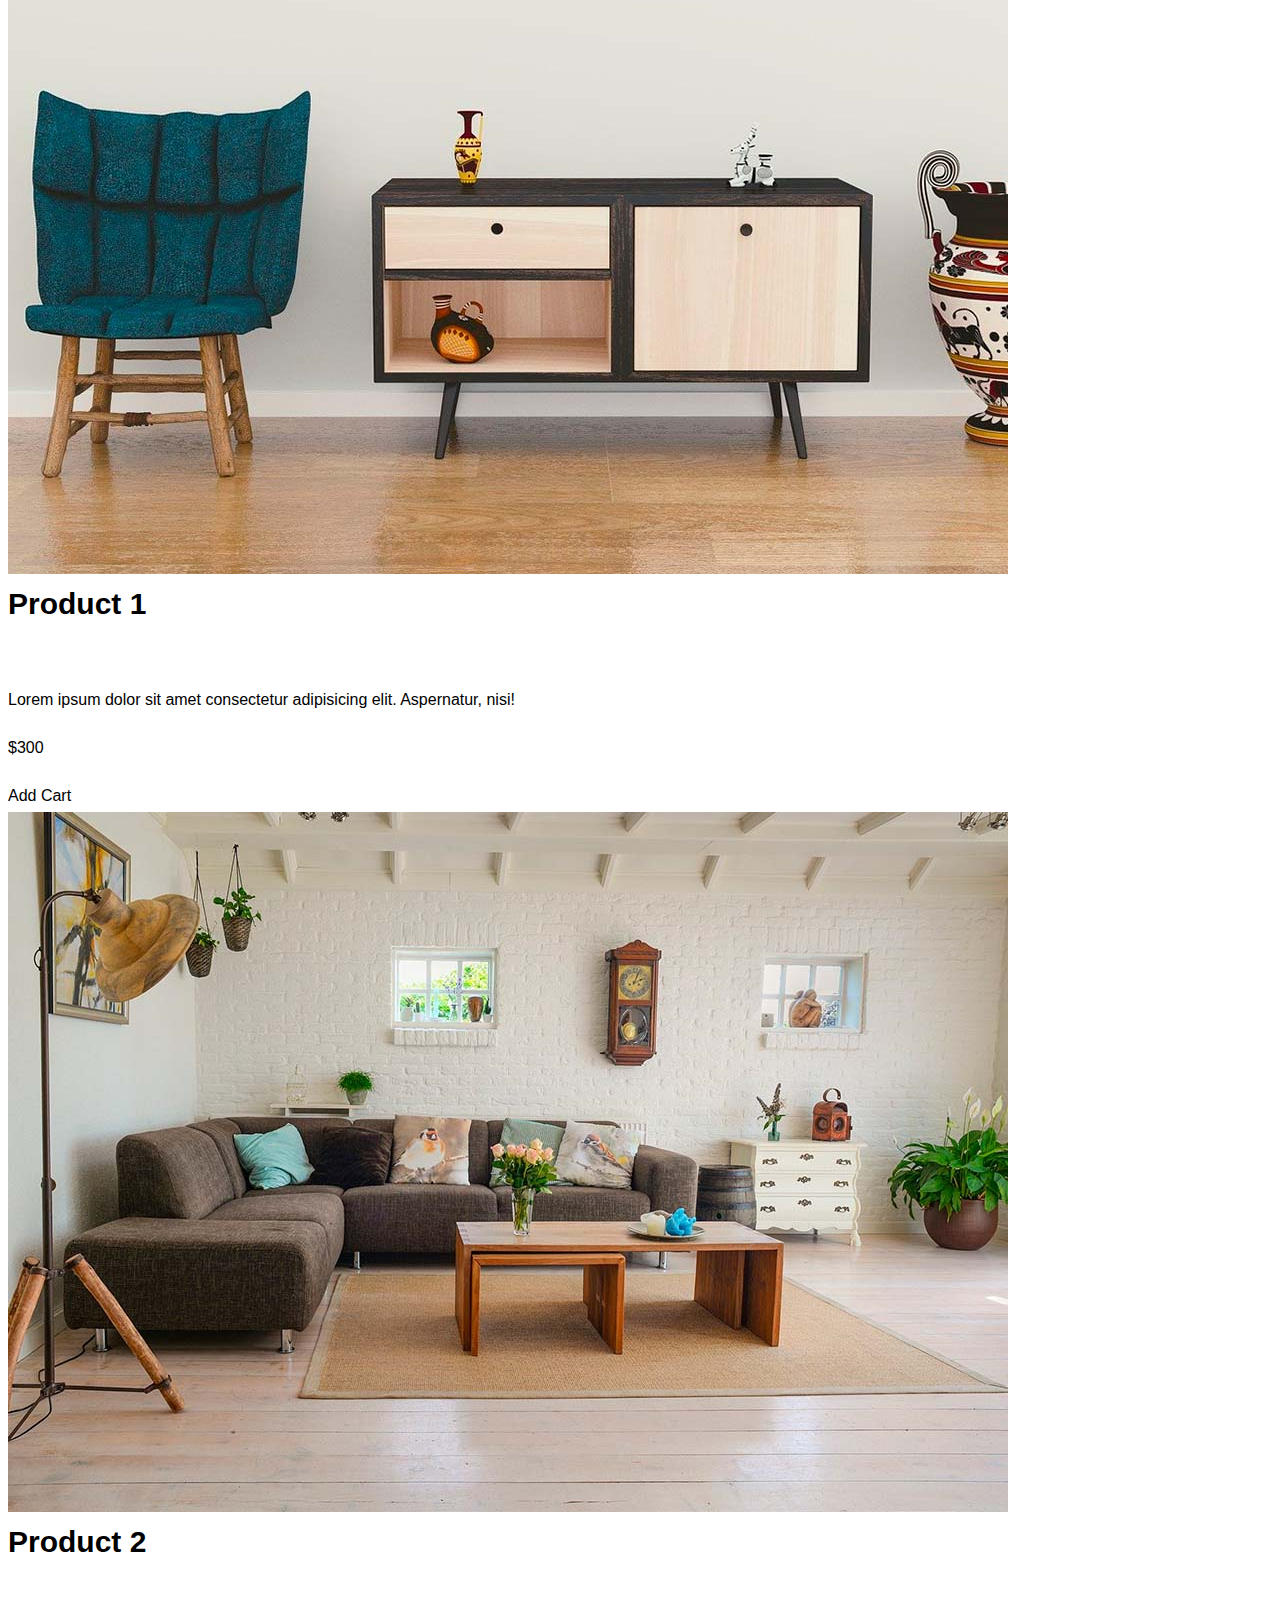
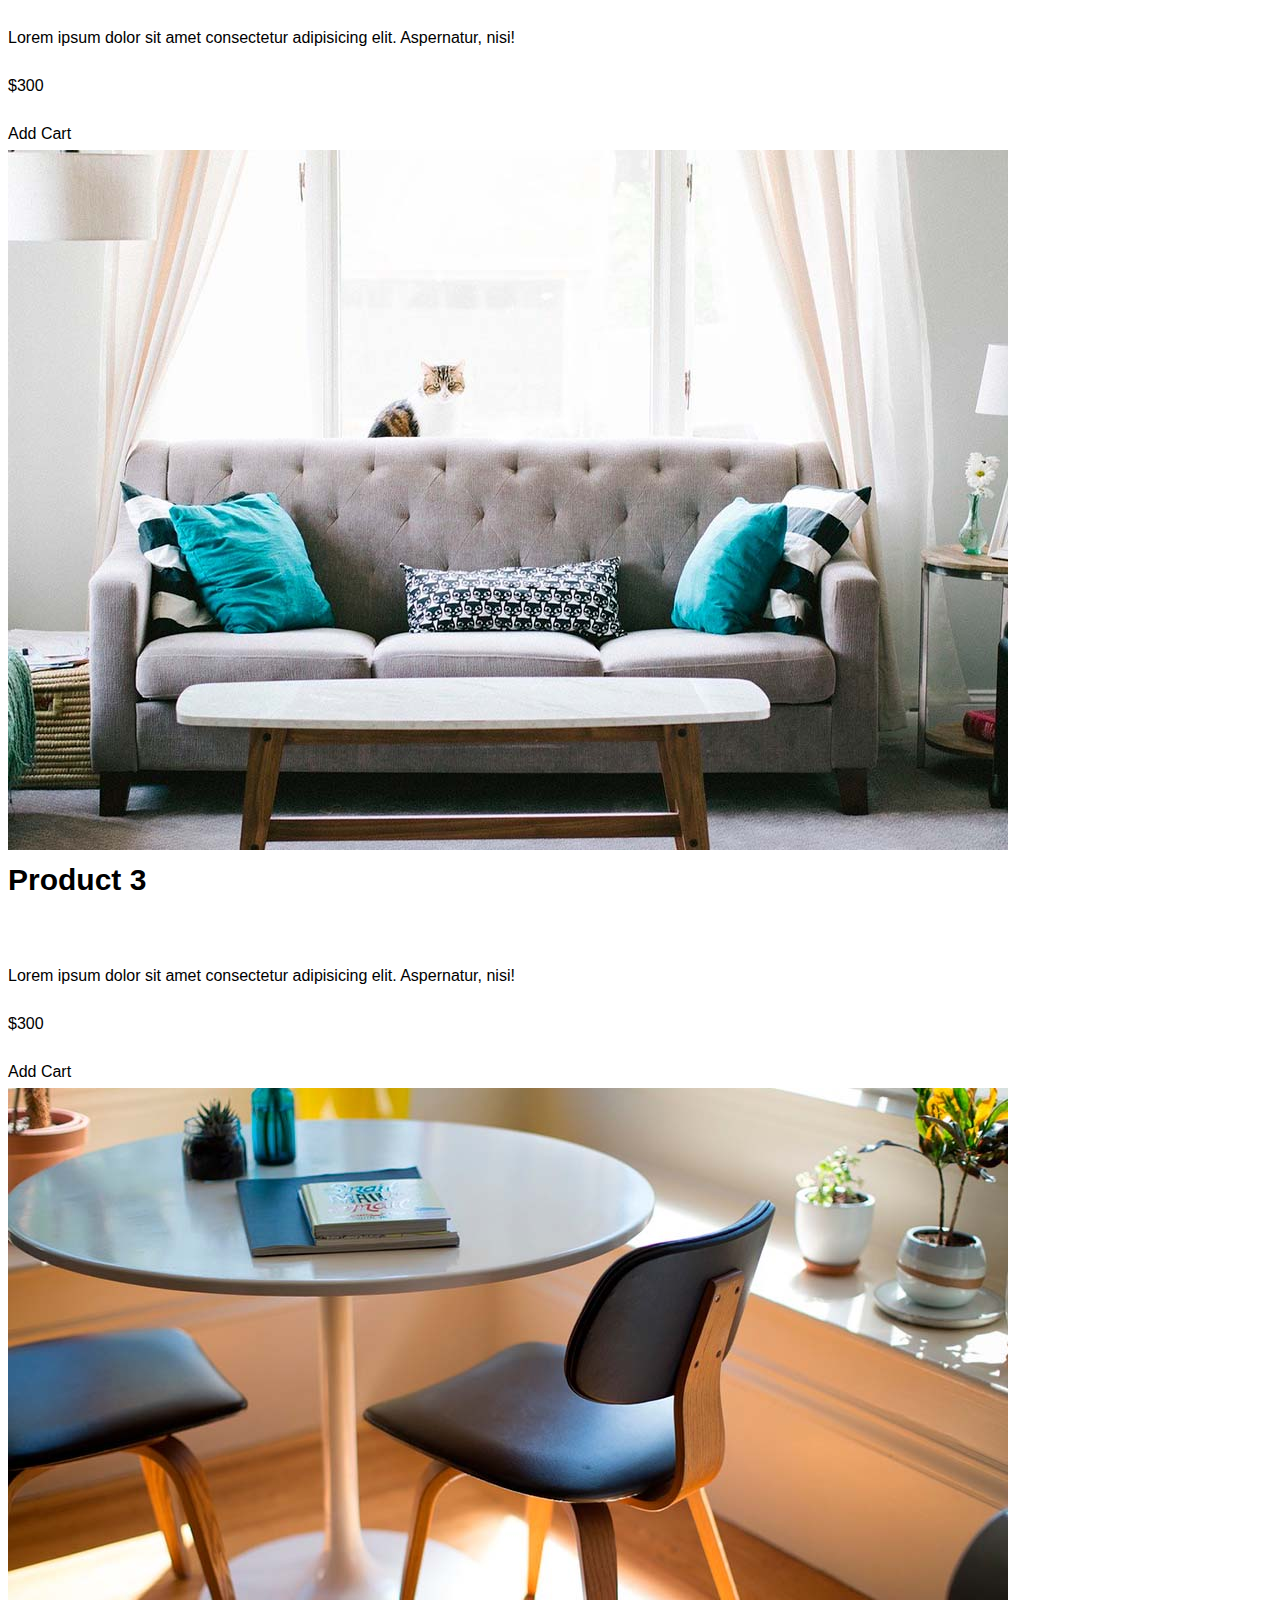
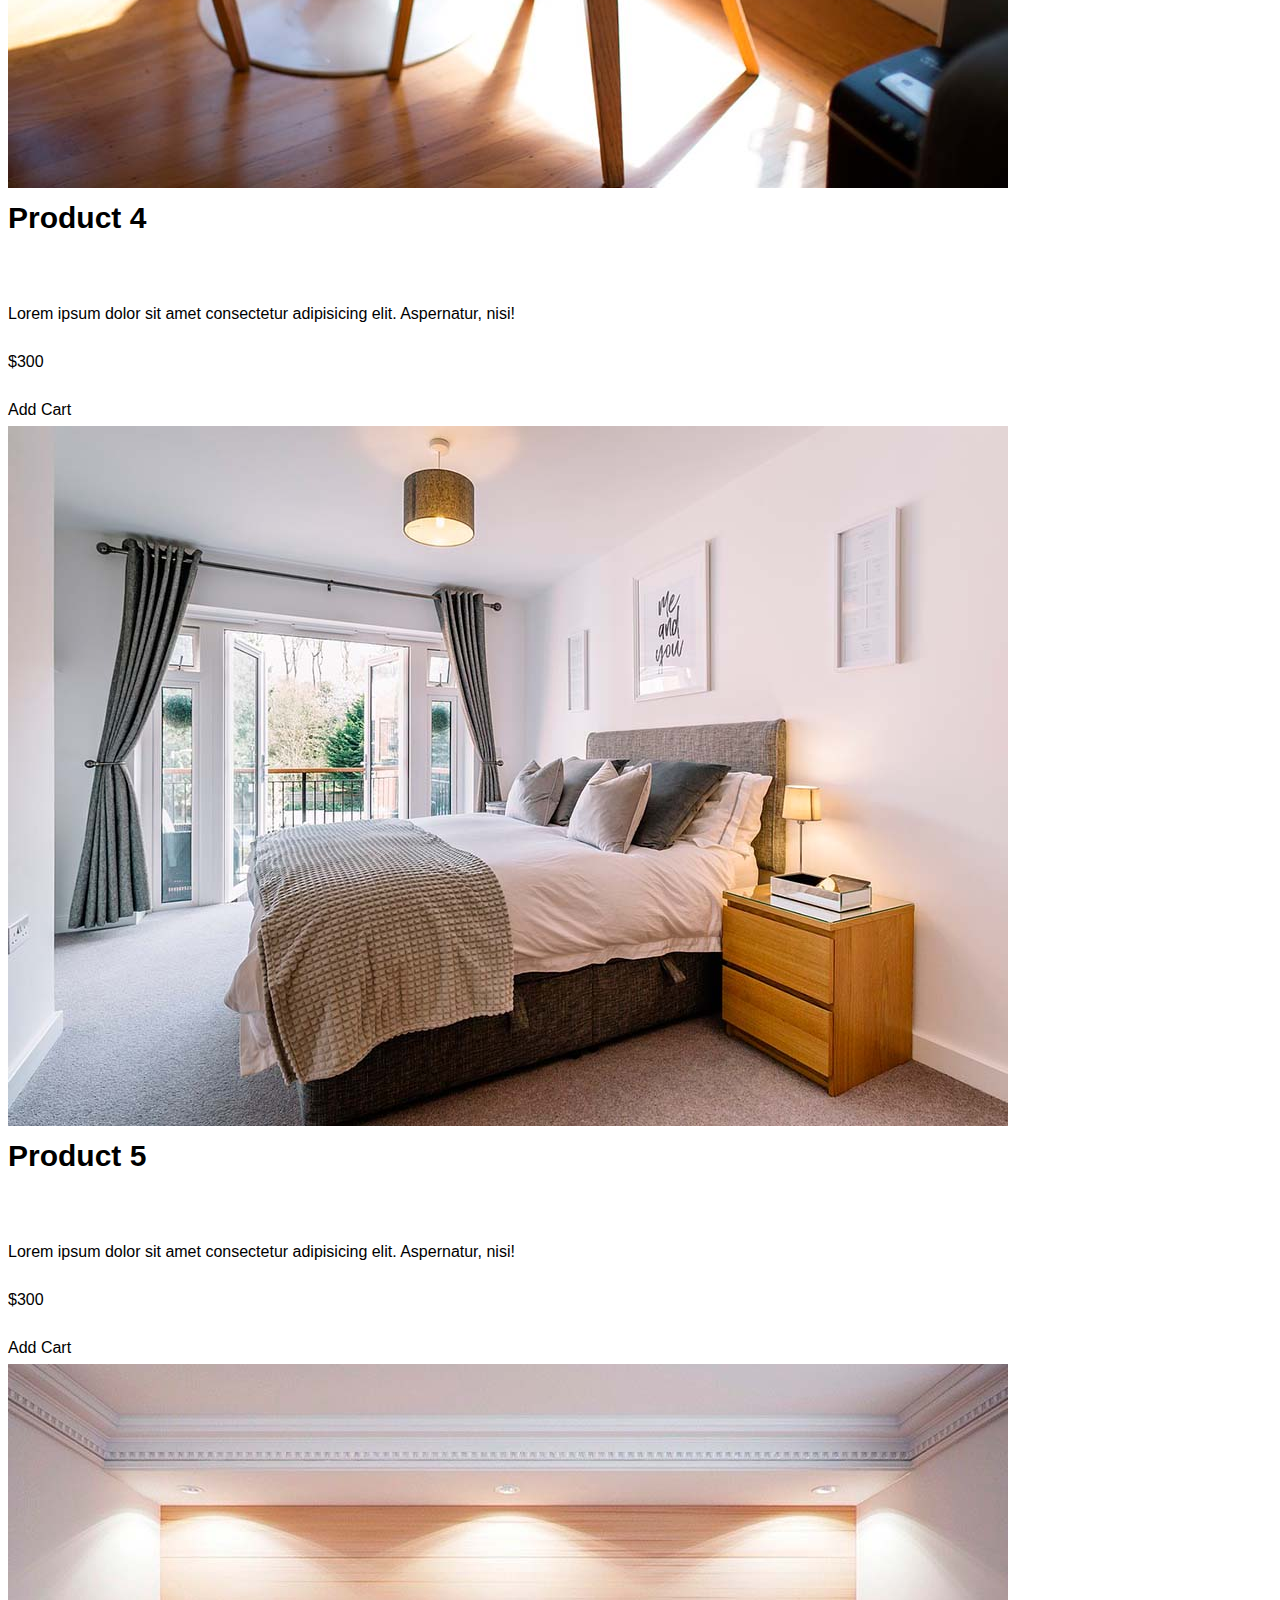
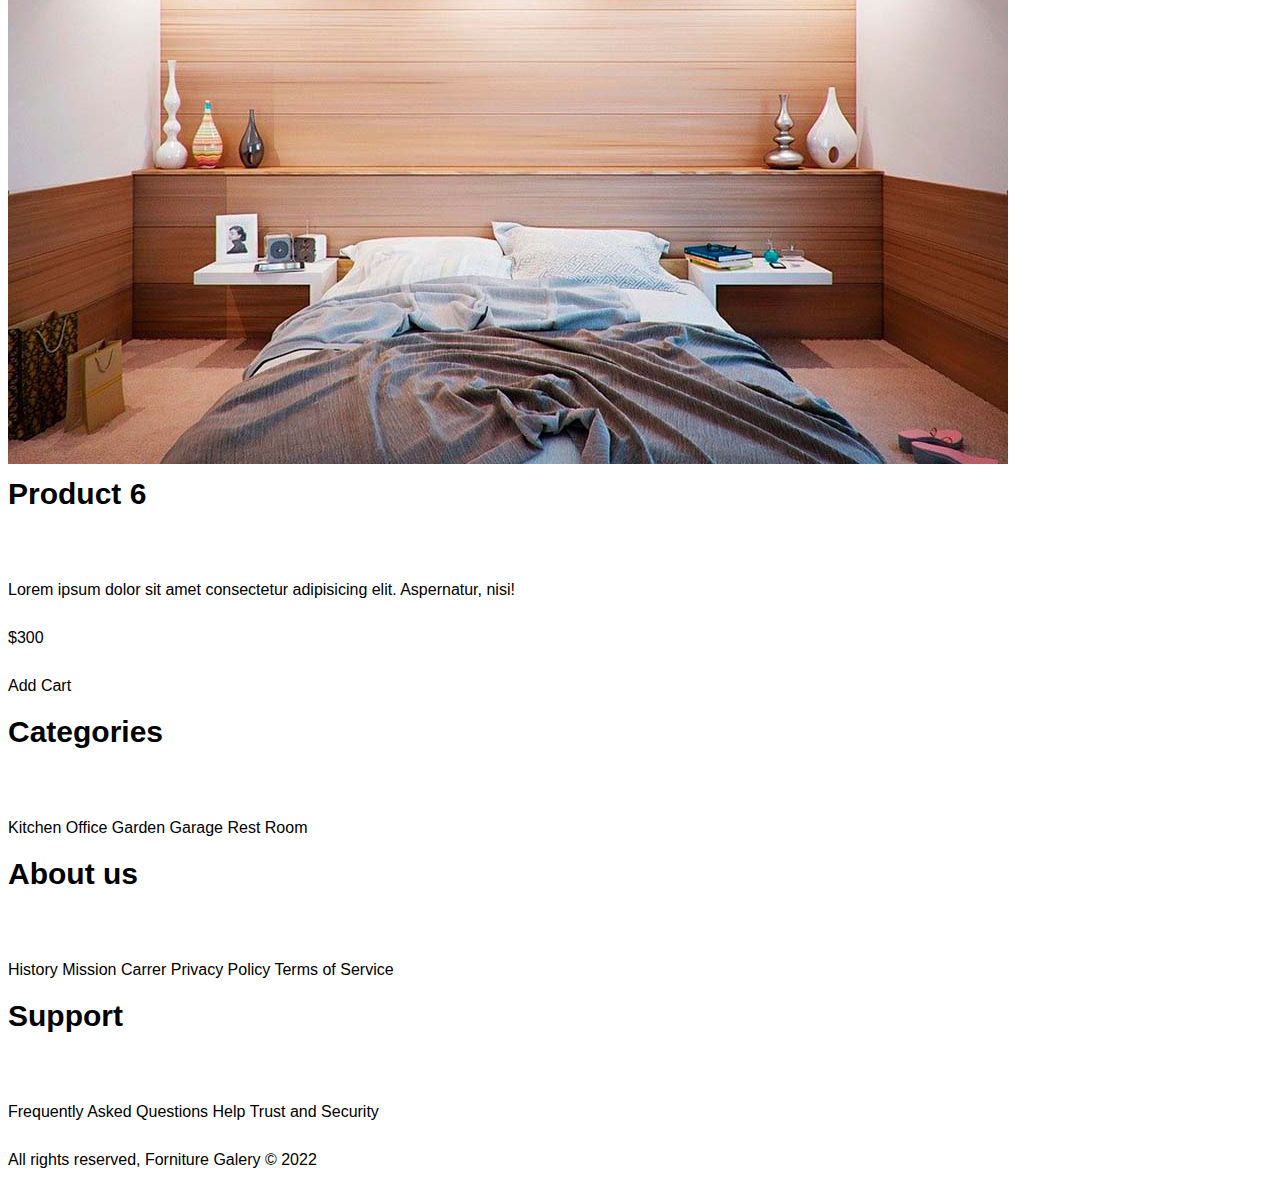
==== commit b8079e1b: "styling categories section done" ====
--- a/index.html
+++ b/index.html
@@ -24,20 +24,20 @@
     </div>
     <div class="hero"></div>
 
-    <section>
+    <section class="container categories">
       <h2>Categories</h2>
       <div class="category-list">
-        <div>
+        <div class="category">
           <img src="./assets/img/categoria1.jpg" alt="Category 1" />
           <a href="#">Office</a>
         </div>
 
-        <div>
+        <div class="category">
           <img src="./assets/img/categoria2.jpg" alt="Category 2" />
           <a href="#">Home</a>
         </div>
 
-        <div>
+        <div class="category">
           <img src="./assets/img/categoria3.jpg" alt="Category 3" />
           <a href="#">Kitchen</a>
         </div>
--- a/assets/css/styles.css
+++ b/assets/css/styles.css
@@ -1,17 +1,44 @@
 html {
   box-sizing: border-box;
+  font-size: 62.5%; /* 1rem = 10 px */
 }
+
 *,
 *:before,
 *:after {
   box-sizing: inherit;
 }
-img {
-  max-width: 100%;
-}
 
 body {
   font-family: Monstserrat, sans-serif;
+  font-size: 1.6rem;
+  line-height: 2;
+}
+
+/* Globals */
+
+h1,
+h2,
+h3 {
+  font-family: roboto, sans-serif;
+  margin: 0 0 5rem 0;
+}
+
+h1 {
+  font-size: 5rem;
+}
+
+h2 {
+  font-size: 4rem;
+}
+
+h3 {
+  font-size: 3rem;
+}
+
+img {
+  max-width: 100%;
+  display: block;
 }
 
 a {
@@ -19,17 +46,10 @@
   color: #000000;
 }
 
-.container {
-  max-width: 1200px;
-  margin: 0 auto;
-}
-
-.container-nav {
-  border-top: 2px solid #d4d0d0;
-}
+/* Header */
 
 .site-name {
-  margin: 40px 0;
+  margin-top: 5rem;
   text-align: center;
 }
 
@@ -37,23 +57,67 @@
   color: #3c6de7;
 }
 
+/* Nav pages */
+
+.container {
+  max-width: 120rem;
+  margin: 0 auto;
+}
+
+.container-nav {
+  border-top: 0.2rem solid #d4d0d0;
+}
+
 .nav-pags {
-  padding: 10px 20px;
+  padding: 1rem;
   display: flex;
   justify-content: space-around;
+}
+
+.nav-pags a {
+  font-weight: bold;
 }
 
 .hero {
   background-image: url(../img/principal.jpg);
   background-repeat: no-repeat;
   background-size: cover;
-  height: 550px;
+  background-position: center center;
+  height: 40rem;
+}
+
+/* Categories */
+
+.categories {
+  padding-top: 5rem;
+}
+
+.categories h2 {
+  text-align: center;
 }
 
 .category-list {
   display: grid;
   grid-template-columns: repeat(3, 1fr);
-  grid-template-rows: 1fr 1fr;
-  height: 300px;
-  gap: 15px;
+  height: 30rem;
+  gap: 1.5rem;
 }
+
+.category a {
+  display: block;
+  text-align: center;
+  padding: 1.5rem;
+  font-size: 2rem;
+}
+
+.category a:hover {
+  background-color: #3c6de7;
+  color: white;
+  border-bottom-right-radius: 1rem;
+  -webkit-border-radius: ;
+  -moz-border-radius: ;
+  -ms-border-radius: ;
+  -o-border-radius: ;
+}
+
+/* About us  */
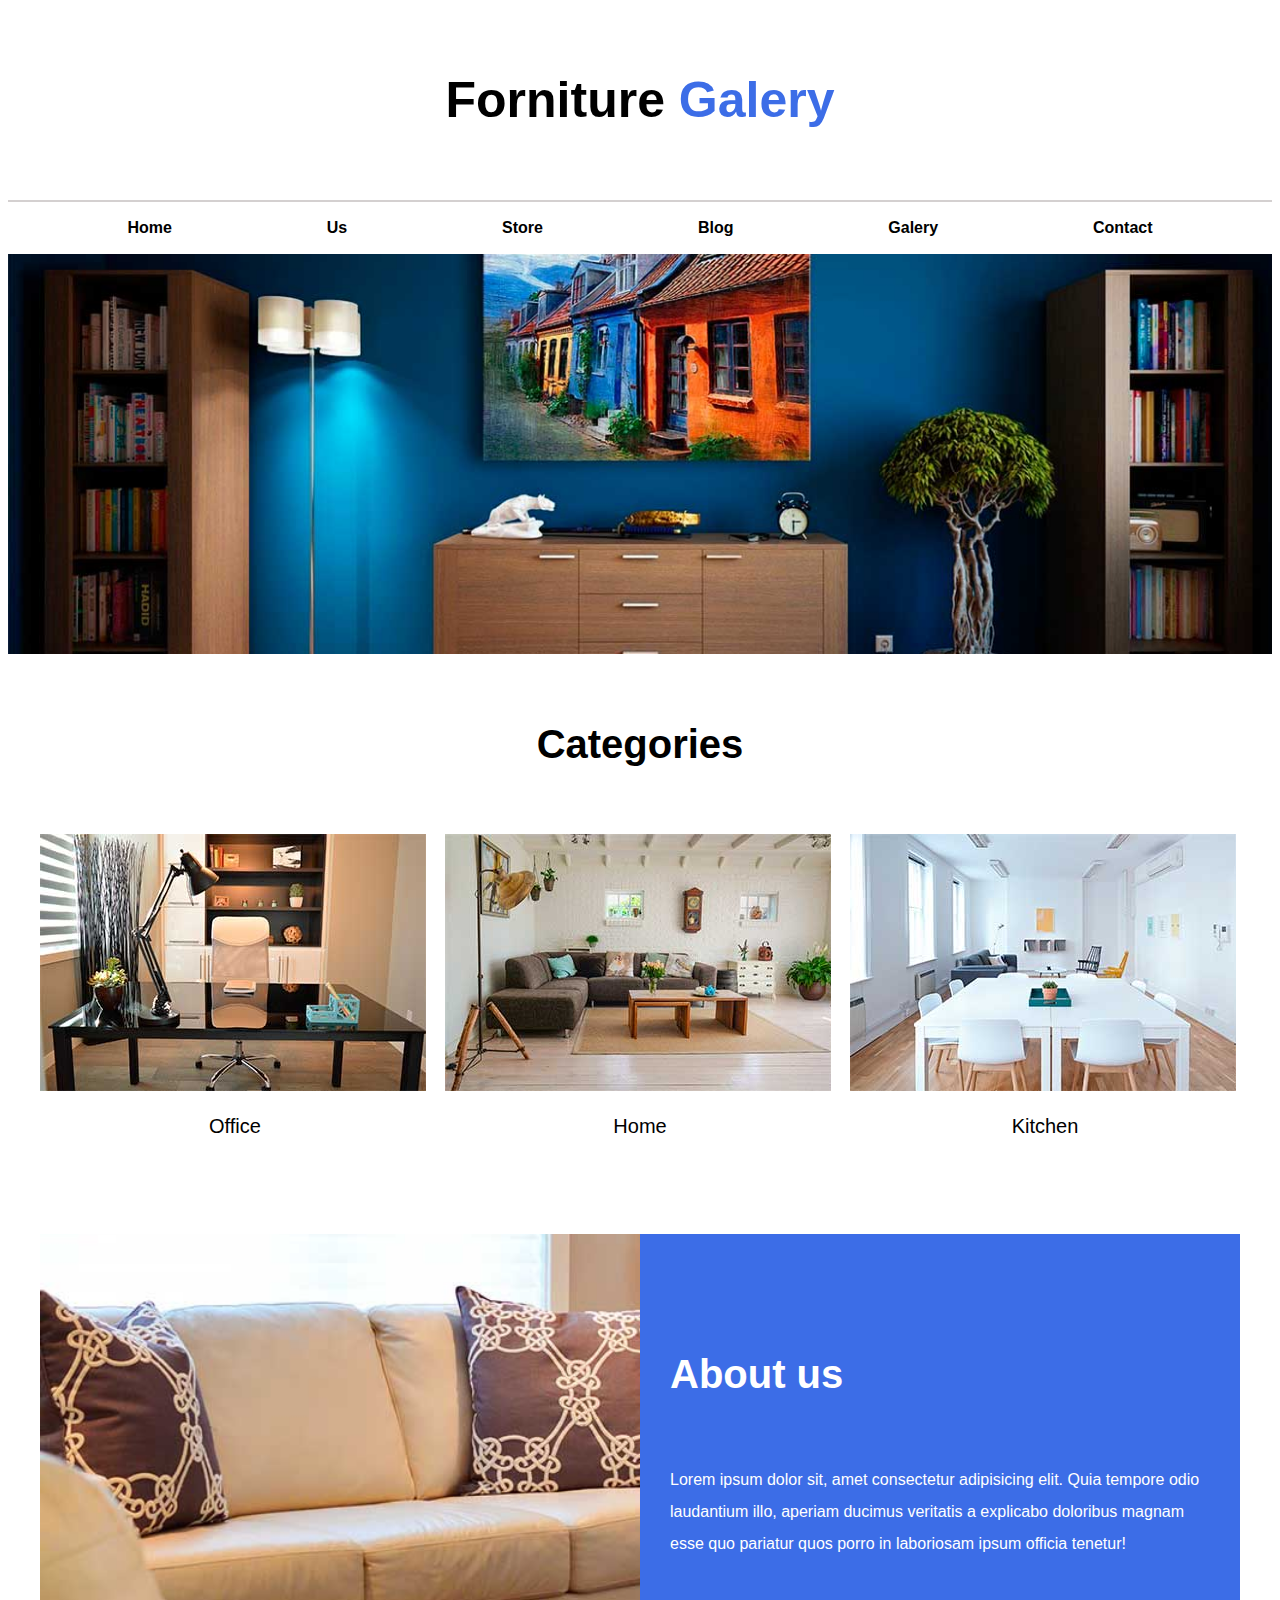
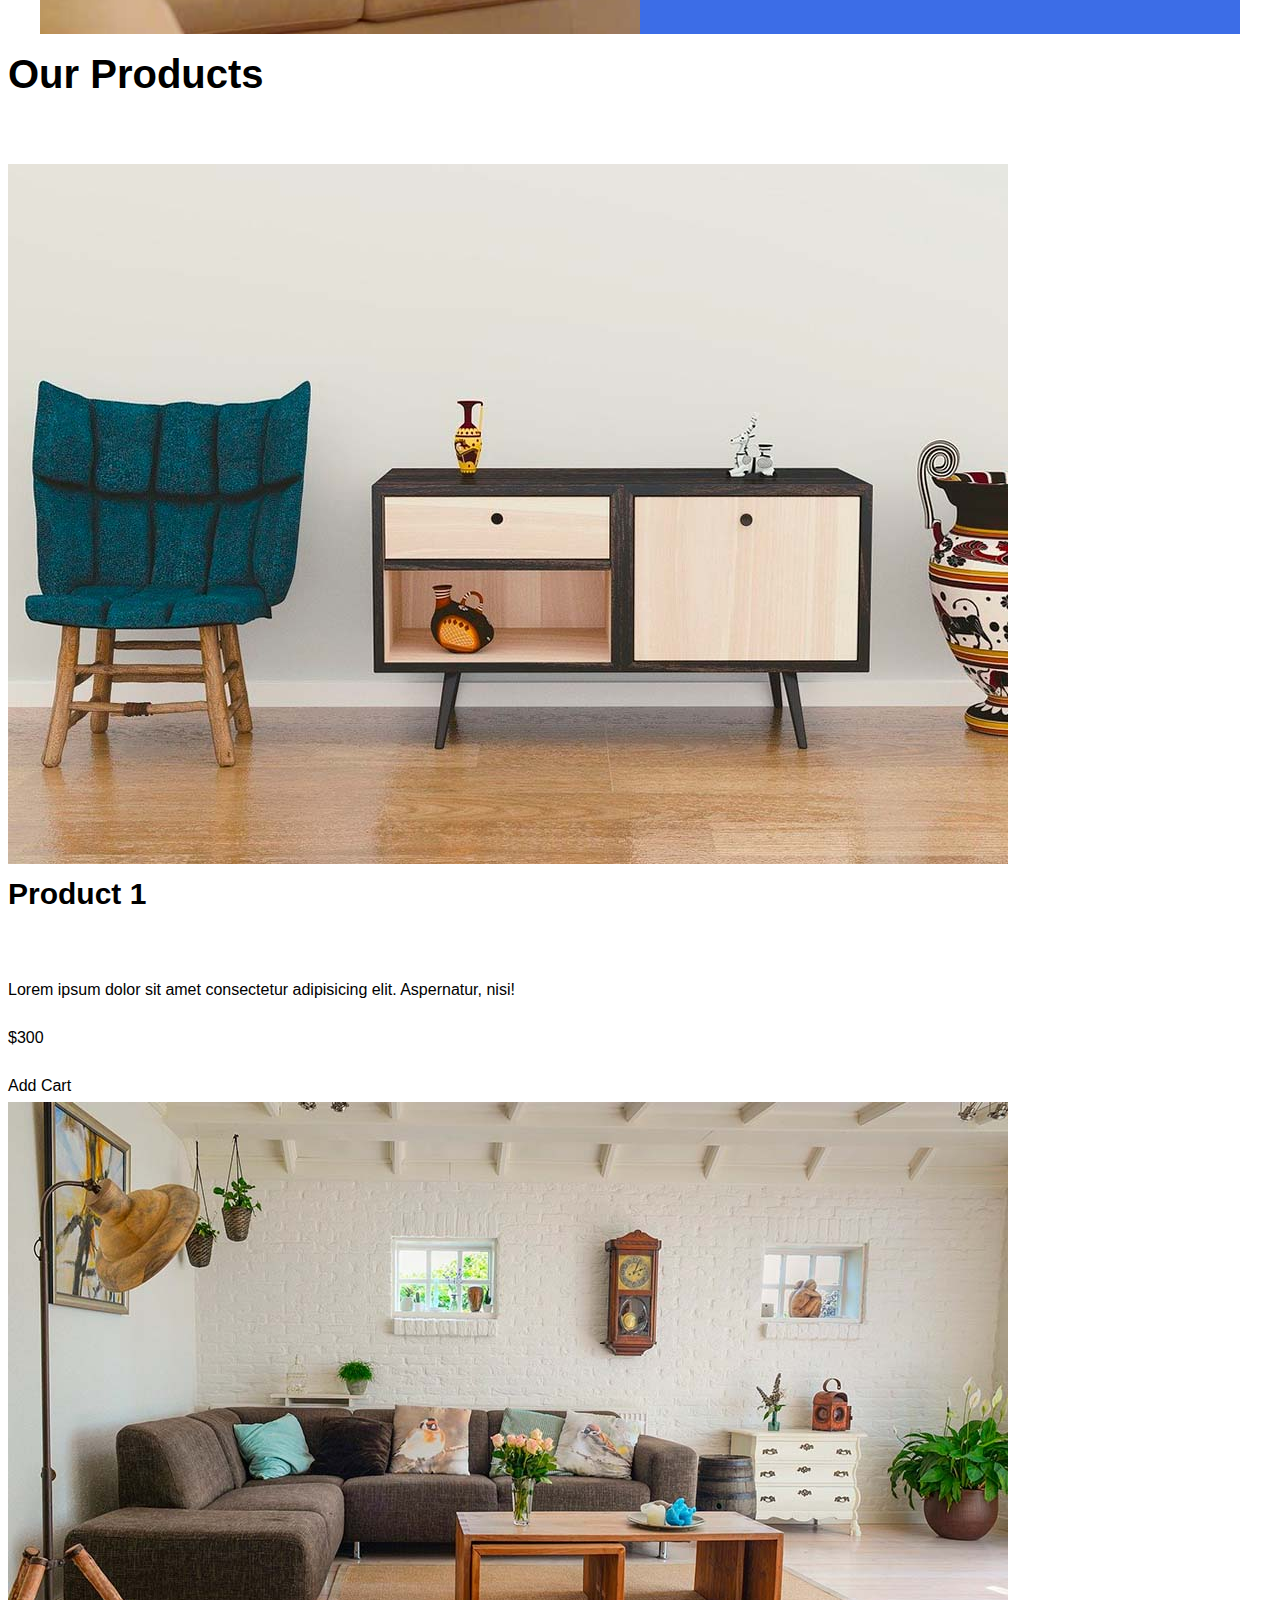
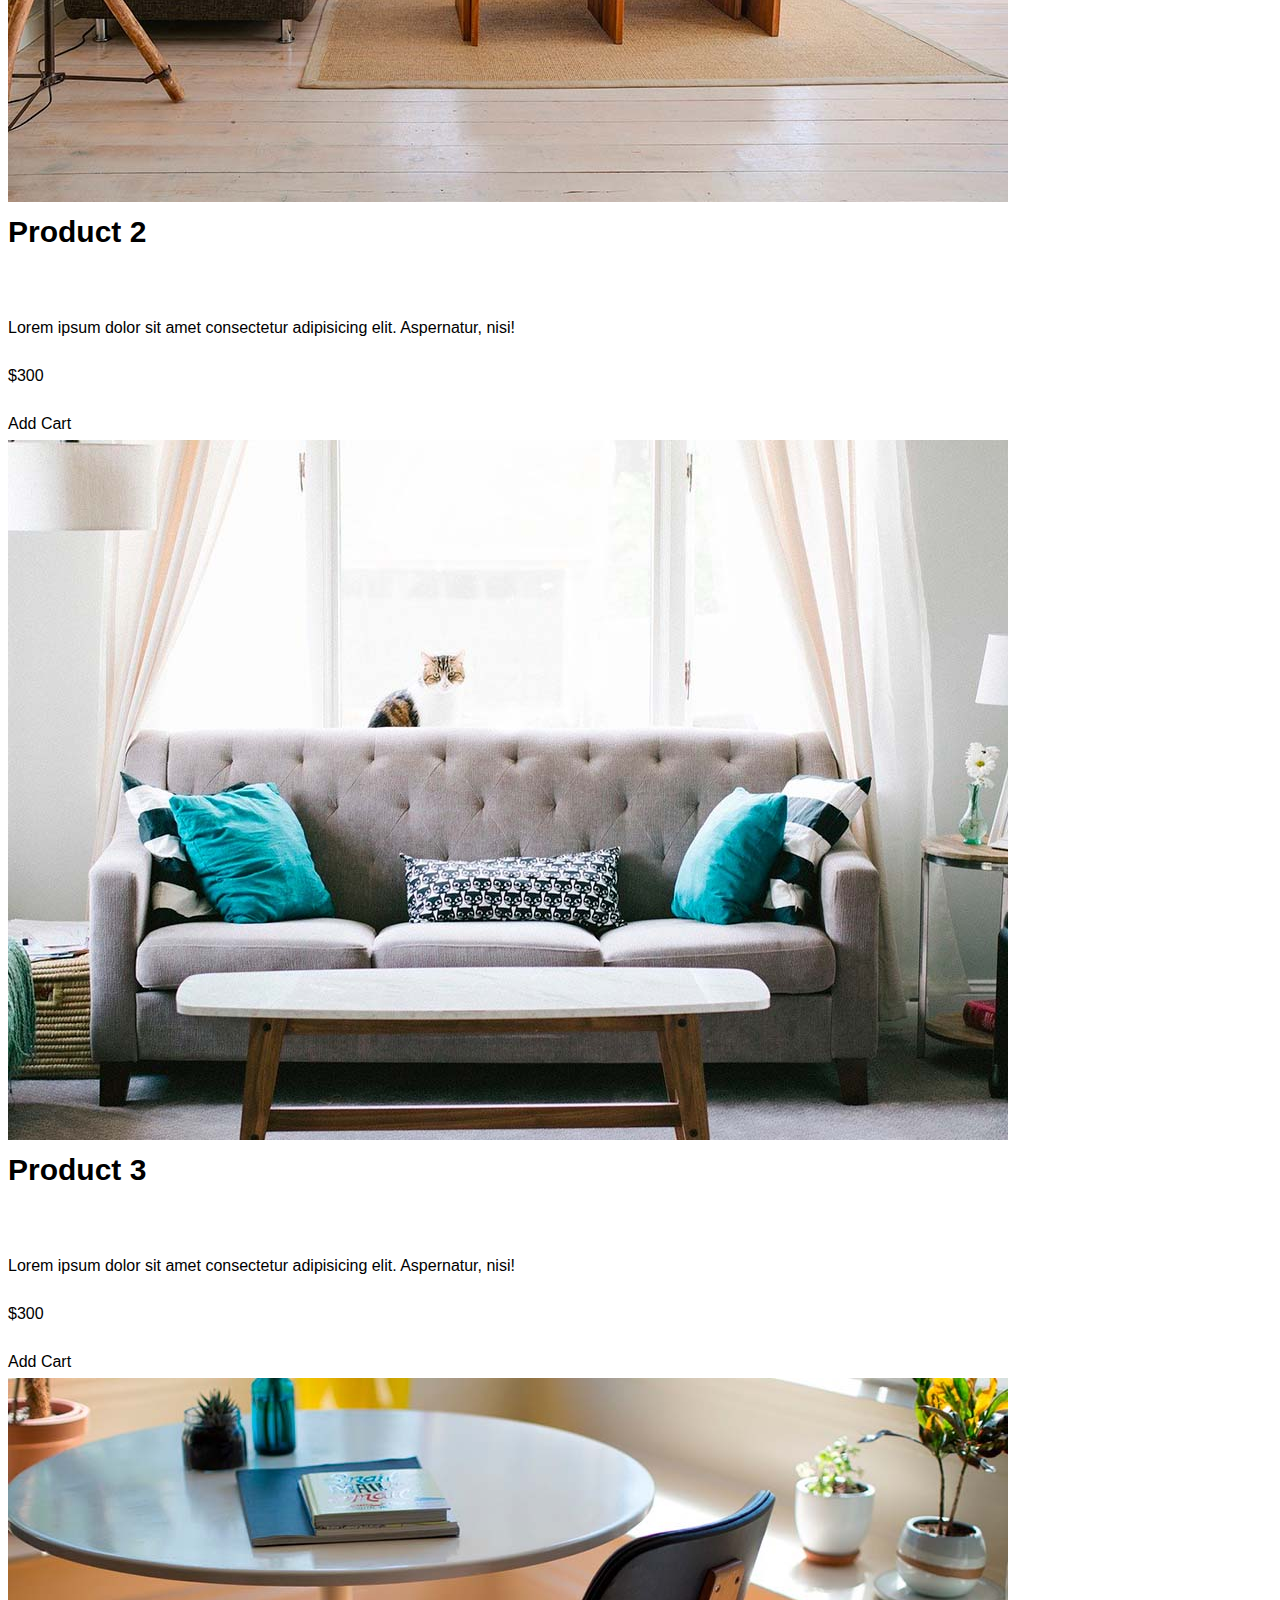
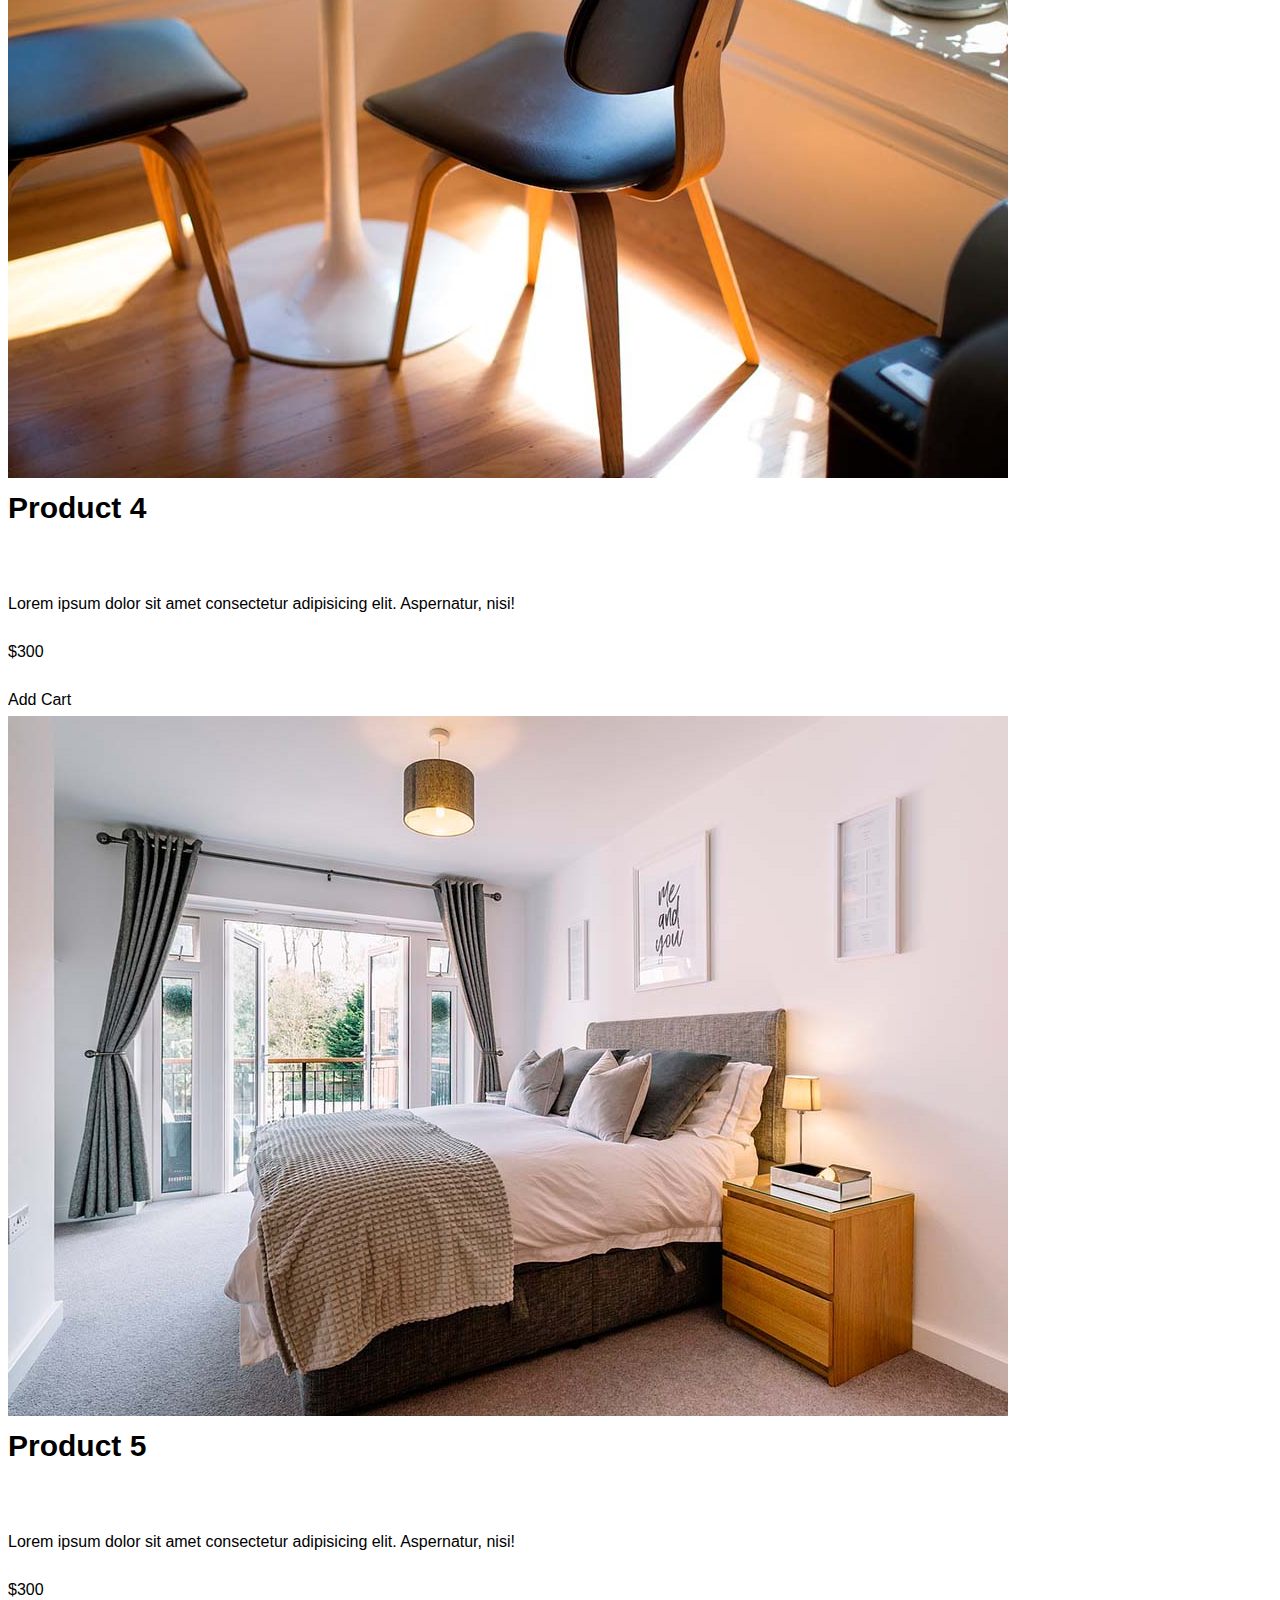
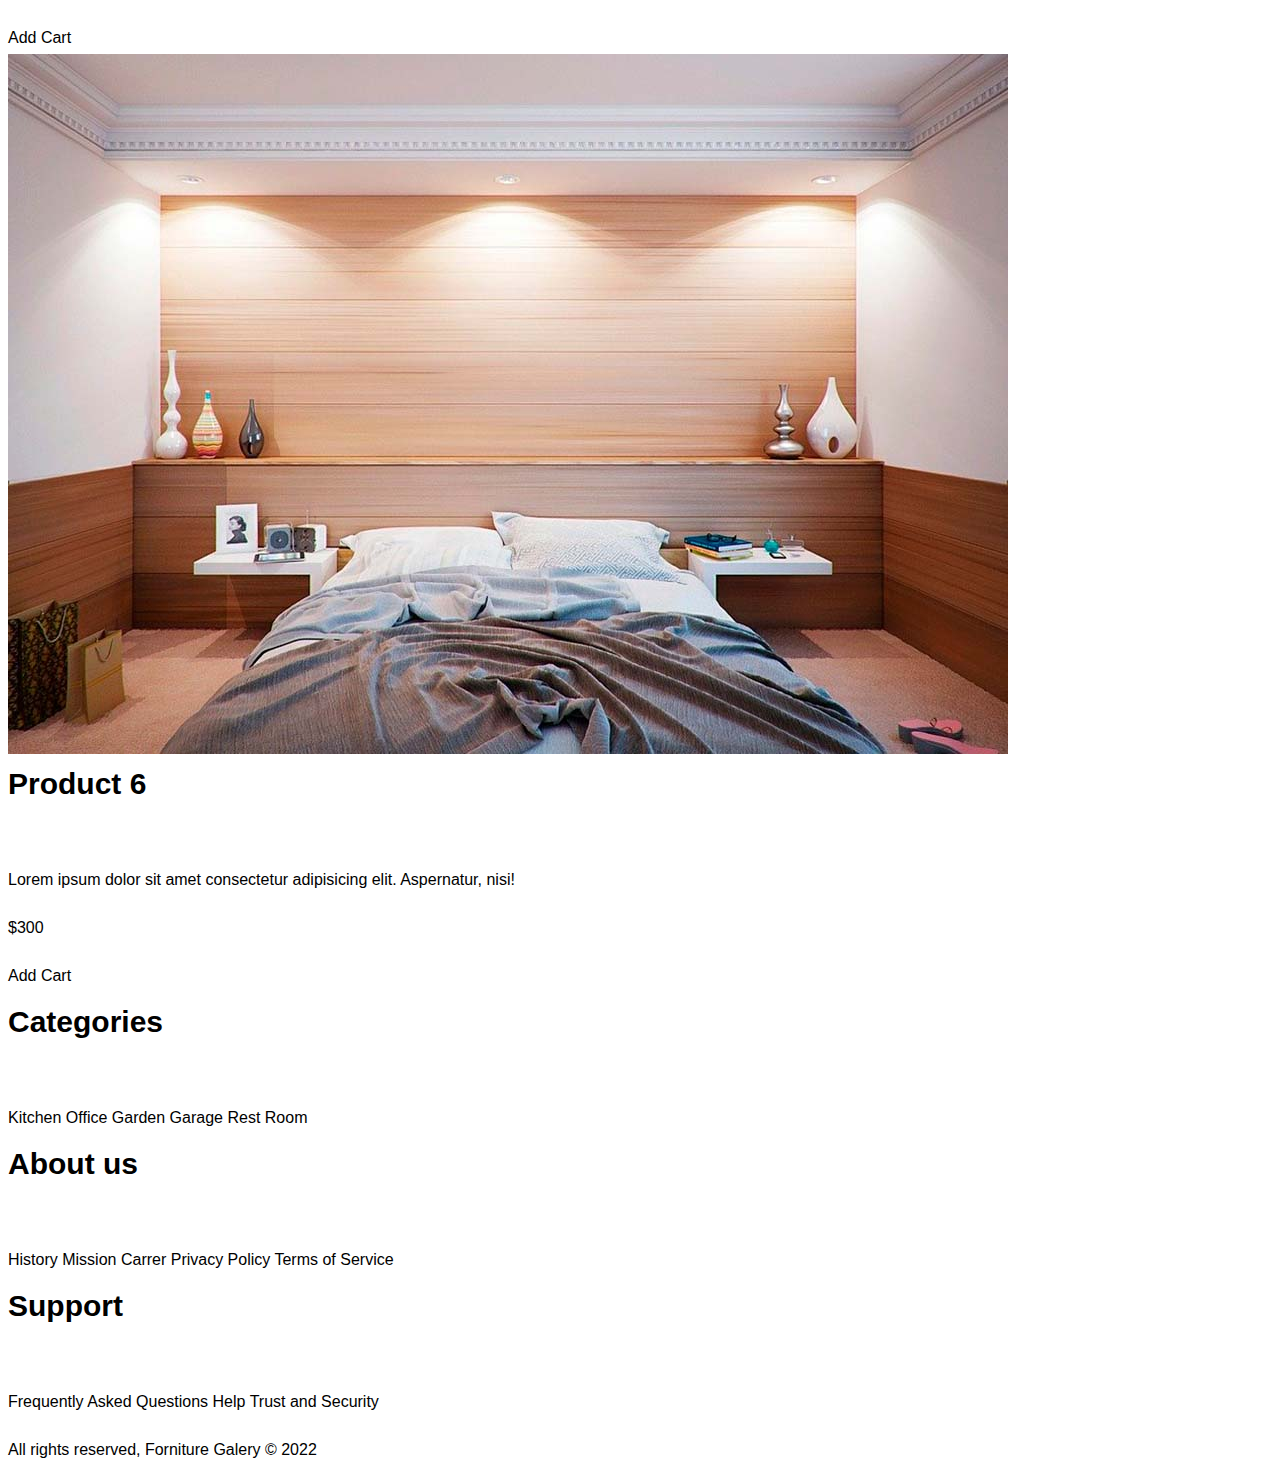
==== commit 43c02494: "styling about us section done" ====
--- a/index.html
+++ b/index.html
@@ -44,15 +44,17 @@
       </div>
     </section>
 
-    <section class="about-us">
-      <div>
-        <h2>About us</h2>
-        <p>
-          Lorem ipsum dolor sit, amet consectetur adipisicing elit. Quia tempore
-          odio laudantium illo, aperiam ducimus veritatis a explicabo doloribus
-          magnam esse quo pariatur quos porro in laboriosam ipsum officia
-          tenetur!
-        </p>
+    <section class="container about-us">
+      <div class="about-grid">
+        <div class="text-us">
+          <h2>About us</h2>
+          <p>
+            Lorem ipsum dolor sit, amet consectetur adipisicing elit. Quia
+            tempore odio laudantium illo, aperiam ducimus veritatis a explicabo
+            doloribus magnam esse quo pariatur quos porro in laboriosam ipsum
+            officia tenetur!
+          </p>
+        </div>
       </div>
     </section>
 
--- a/assets/css/styles.css
+++ b/assets/css/styles.css
@@ -86,7 +86,7 @@
   height: 40rem;
 }
 
-/* Categories */
+/* Categories section */
 
 .categories {
   padding-top: 5rem;
@@ -120,4 +120,26 @@
   -o-border-radius: ;
 }
 
-/* About us  */
+/* About us section */
+
+.about-us {
+  margin-top: 10rem;
+  background-image: linear-gradient(to right, transparent 50%, #3c6de7 50%),
+    url(../img/nosotros.jpg);
+  padding: 10rem 0;
+  background-repeat: no-repeat;
+  background-size: 100%, 120rem; /* linear gradient, image */
+  background-position: left center;
+  height: 40rem;
+}
+
+.about-grid {
+  display: flex;
+  justify-content: flex-end;
+}
+
+.text-us {
+  flex-basis: 50%;
+  padding: 0 3rem;
+  color: white;
+}
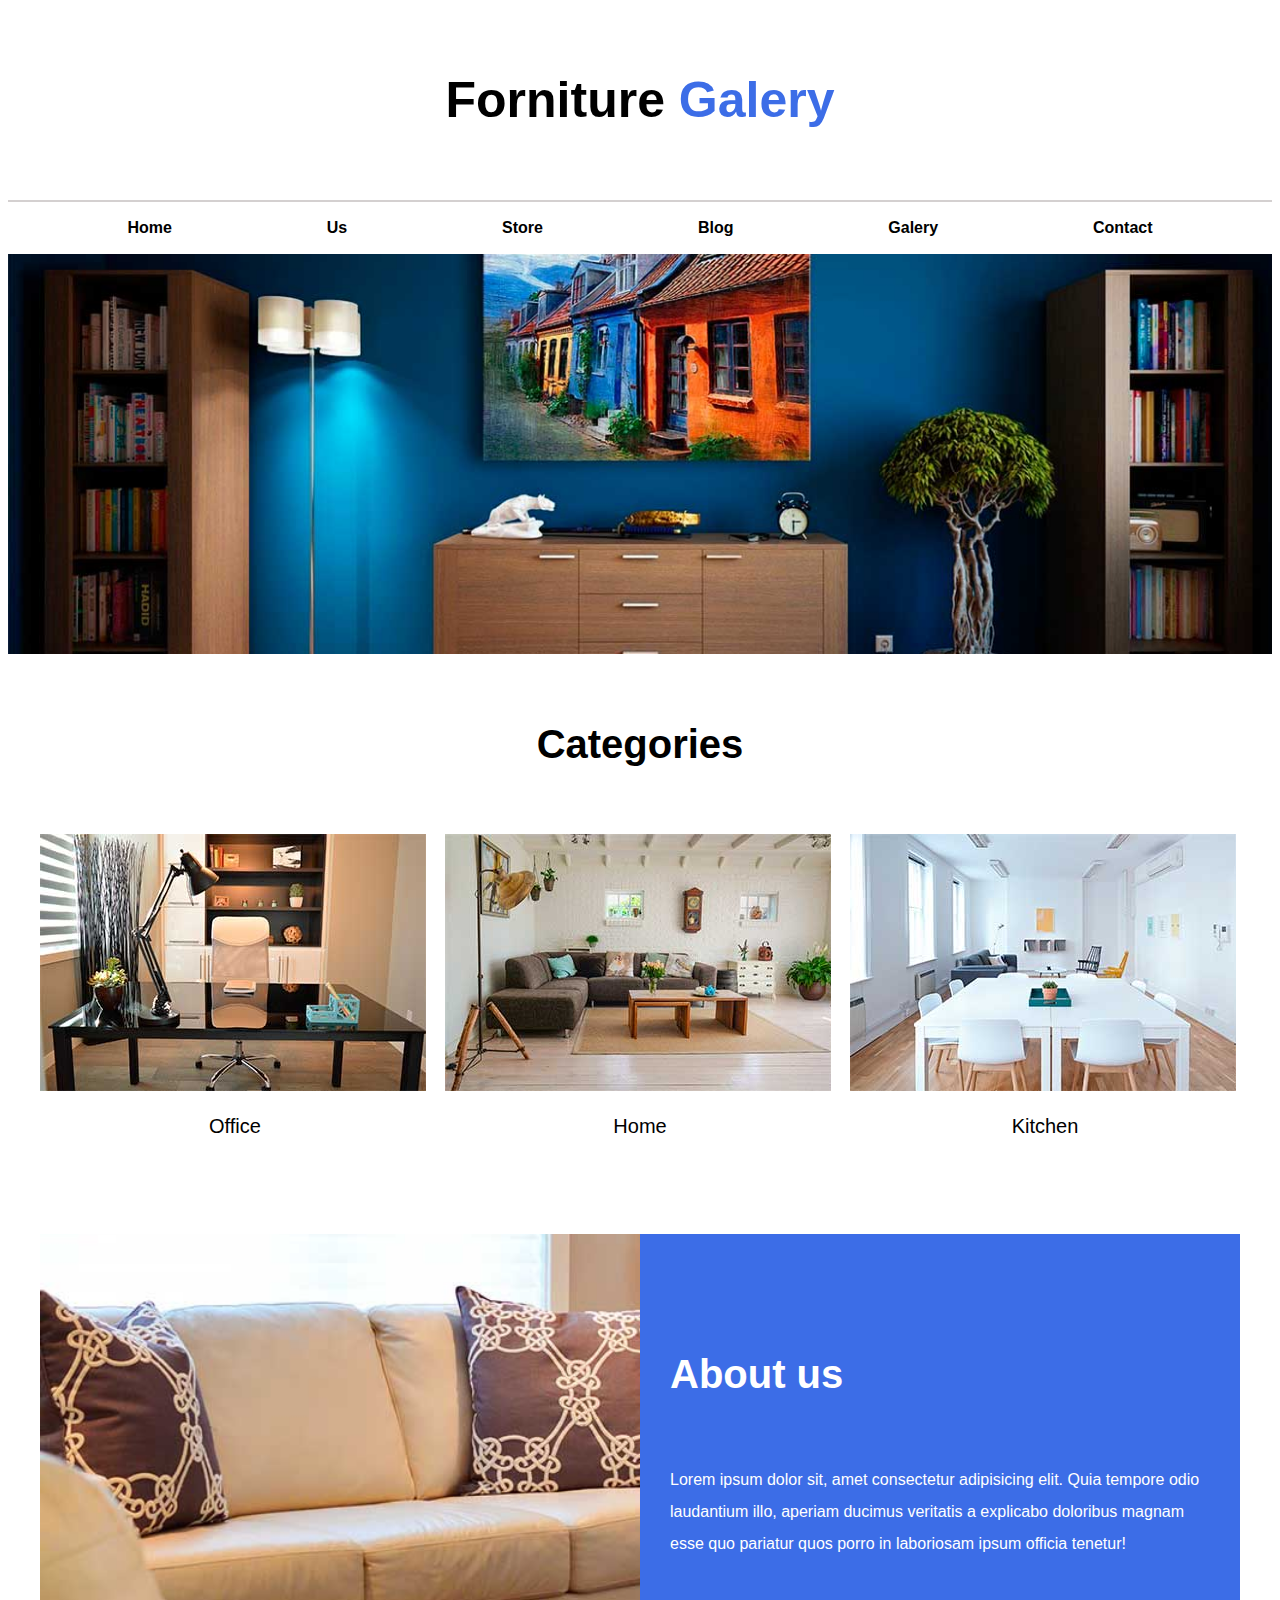
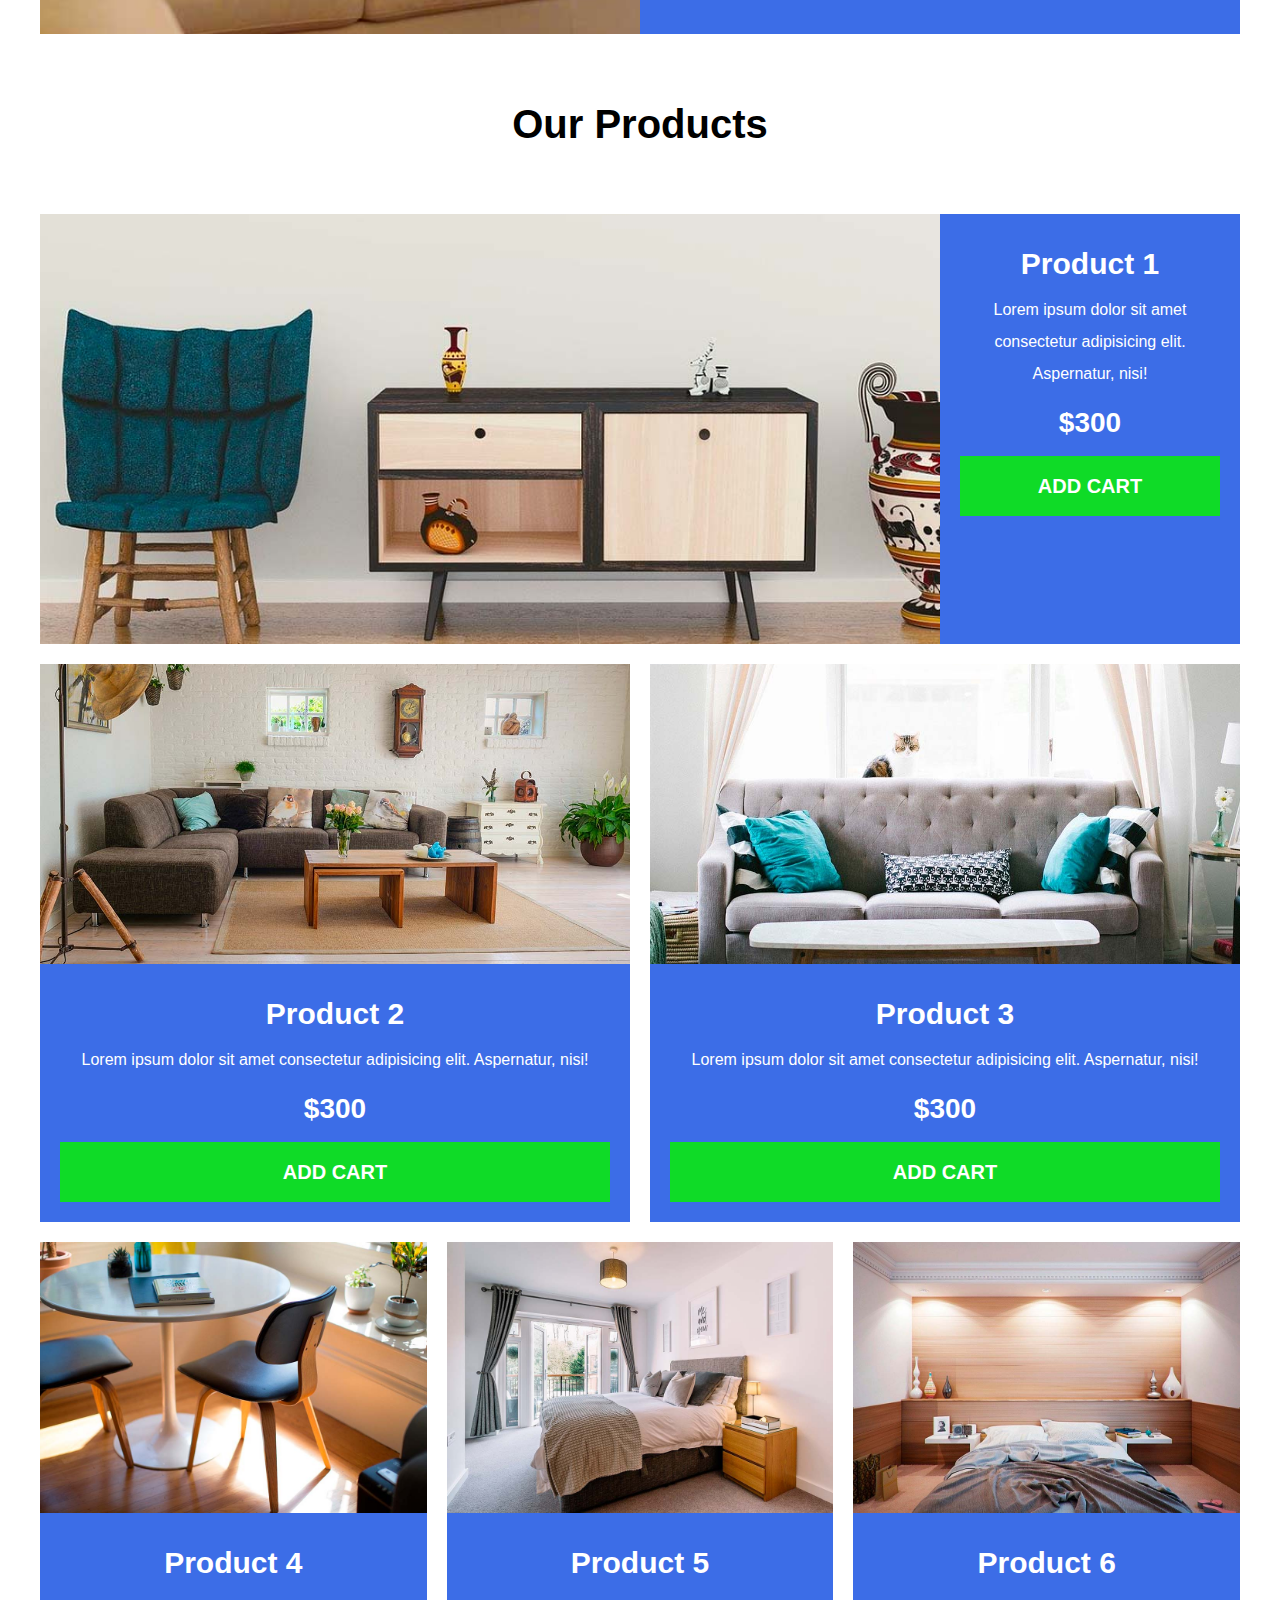
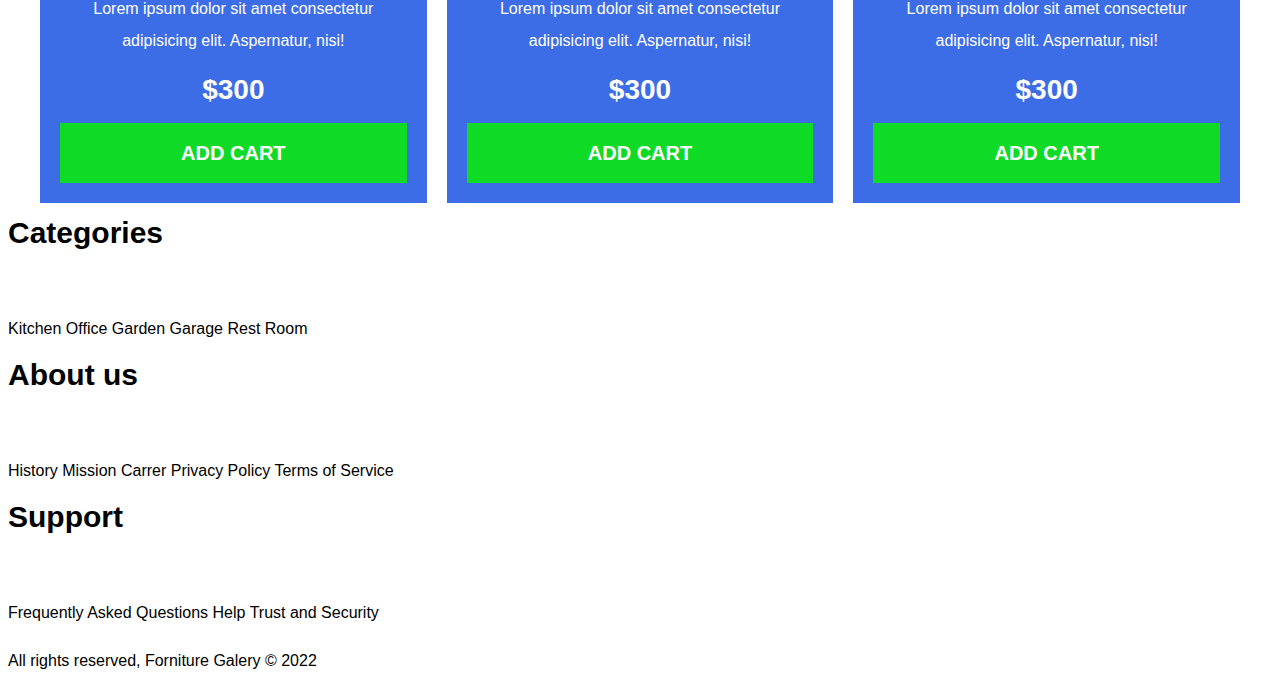
==== commit 8bcbd8d3: "styling our products grid done" ====
--- a/index.html
+++ b/index.html
@@ -25,7 +25,7 @@
     <div class="hero"></div>
 
     <section class="container categories">
-      <h2>Categories</h2>
+      <h2 class="text-center">Categories</h2>
       <div class="category-list">
         <div class="category">
           <img src="./assets/img/categoria1.jpg" alt="Category 1" />
@@ -58,79 +58,79 @@
       </div>
     </section>
 
-    <main>
-      <h2>Our Products</h2>
-      <div>
-        <div>
+    <main class="main-content container">
+      <h2 class="text-center">Our Products</h2>
+      <div class="products-list">
+        <div class="product">
           <img src="./assets/img/producto1.jpg" alt="product" />
-          <div>
+          <div class="product-text">
             <h3>Product 1</h3>
             <p>
               Lorem ipsum dolor sit amet consectetur adipisicing elit.
               Aspernatur, nisi!
             </p>
-            <p>$300</p>
-            <a href="#">Add Cart</a>
+            <p class="price">$300</p>
+            <a class="btn" href="#">Add Cart</a>
           </div>
         </div>
-        <div>
+        <div class="product">
           <img src="./assets/img/producto2.jpg" alt="product" />
-          <div>
+          <div class="product-text">
             <h3>Product 2</h3>
             <p>
               Lorem ipsum dolor sit amet consectetur adipisicing elit.
               Aspernatur, nisi!
             </p>
-            <p>$300</p>
-            <a href="#">Add Cart</a>
+            <p class="price">$300</p>
+            <a class="btn" href="#">Add Cart</a>
           </div>
         </div>
-        <div>
+        <div class="product">
           <img src="./assets/img/producto3.jpg" alt="product" />
-          <div>
+          <div class="product-text">
             <h3>Product 3</h3>
             <p>
               Lorem ipsum dolor sit amet consectetur adipisicing elit.
               Aspernatur, nisi!
             </p>
-            <p>$300</p>
-            <a href="#">Add Cart</a>
+            <p class="price">$300</p>
+            <a class="btn" href="#">Add Cart</a>
           </div>
         </div>
-        <div>
+        <div class="product">
           <img src="./assets/img/producto4.jpg" alt="product" />
-          <div>
+          <div class="product-text">
             <h3>Product 4</h3>
             <p>
               Lorem ipsum dolor sit amet consectetur adipisicing elit.
               Aspernatur, nisi!
             </p>
-            <p>$300</p>
-            <a href="#">Add Cart</a>
+            <p class="price">$300</p>
+            <a class="btn" href="#">Add Cart</a>
           </div>
         </div>
-        <div>
+        <div class="product">
           <img src="./assets/img/producto5.jpg" alt="product" />
-          <div>
+          <div class="product-text">
             <h3>Product 5</h3>
             <p>
               Lorem ipsum dolor sit amet consectetur adipisicing elit.
               Aspernatur, nisi!
             </p>
-            <p>$300</p>
-            <a href="#">Add Cart</a>
+            <p class="price">$300</p>
+            <a class="btn" href="#">Add Cart</a>
           </div>
         </div>
-        <div>
+        <div class="product">
           <img src="./assets/img/producto6.jpg" alt="product" />
-          <div>
+          <div class="product-text">
             <h3>Product 6</h3>
             <p>
               Lorem ipsum dolor sit amet consectetur adipisicing elit.
               Aspernatur, nisi!
             </p>
-            <p>$300</p>
-            <a href="#">Add Cart</a>
+            <p class="price">$300</p>
+            <a class="btn" href="#">Add Cart</a>
           </div>
         </div>
       </div>
--- a/assets/css/styles.css
+++ b/assets/css/styles.css
@@ -44,6 +44,27 @@
 a {
   text-decoration: none;
   color: #000000;
+}
+
+.btn {
+  display: block;
+  background-color: #0fdb27;
+  color: white;
+  text-transform: uppercase;
+  font-weight: 600;
+  font-size: 2rem;
+  padding: 1rem;
+  transition: background-color 0.3s ease-out;
+}
+
+.btn:hover {
+  background-color: #08b132;
+}
+
+/* Utilities */
+
+.text-center {
+  text-align: center;
 }
 
 /* Header */
@@ -90,10 +111,6 @@
 
 .categories {
   padding-top: 5rem;
-}
-
-.categories h2 {
-  text-align: center;
 }
 
 .category-list {
@@ -143,3 +160,94 @@
   padding: 0 3rem;
   color: white;
 }
+
+/* Our Products section */
+
+.main-content {
+  padding-top: 5rem;
+}
+
+.products-list {
+  display: grid;
+  grid-template-columns: repeat(6, 1fr);
+  gap: 2rem;
+}
+
+.product:nth-child(1) {
+  grid-column-start: 1;
+  grid-column-end: 7;
+  display: grid;
+  grid-template-columns: 3fr 1fr;
+}
+
+.product:nth-child(1) img {
+  height: 43rem;
+  width: 100%;
+  object-fit: cover;
+}
+
+.product:nth-child(2) {
+  grid-column-start: 1;
+  grid-column-end: 4;
+}
+
+.product:nth-child(2) img {
+  height: 30rem;
+  width: 100%;
+  object-fit: cover;
+}
+
+.product:nth-child(3) {
+  grid-column-start: 4;
+  grid-column-end: 7;
+}
+
+.product:nth-child(3) img {
+  height: 30rem;
+  width: 100%;
+  object-fit: cover;
+}
+
+.product:nth-child(4) {
+  grid-column-start: 1;
+  grid-column-end: 3;
+}
+
+.product:nth-child(5) {
+  grid-column-start: 3;
+  grid-column-end: 5;
+}
+
+.product:nth-child(6) {
+  grid-column-start: 5;
+  grid-column-end: 7;
+}
+
+.product {
+  background-color: #3c6de7;
+}
+
+.price,
+.product-text {
+  text-align: center;
+  color: white;
+}
+
+.product-text {
+  padding: 2rem;
+}
+.product-text h3 {
+  margin: 0;
+}
+
+.product-text p {
+  margin: 0 0 0.5rem 0;
+}
+
+.product-text a:hover {
+}
+
+.price {
+  font-size: 2.8rem;
+  font-weight: 700;
+}
